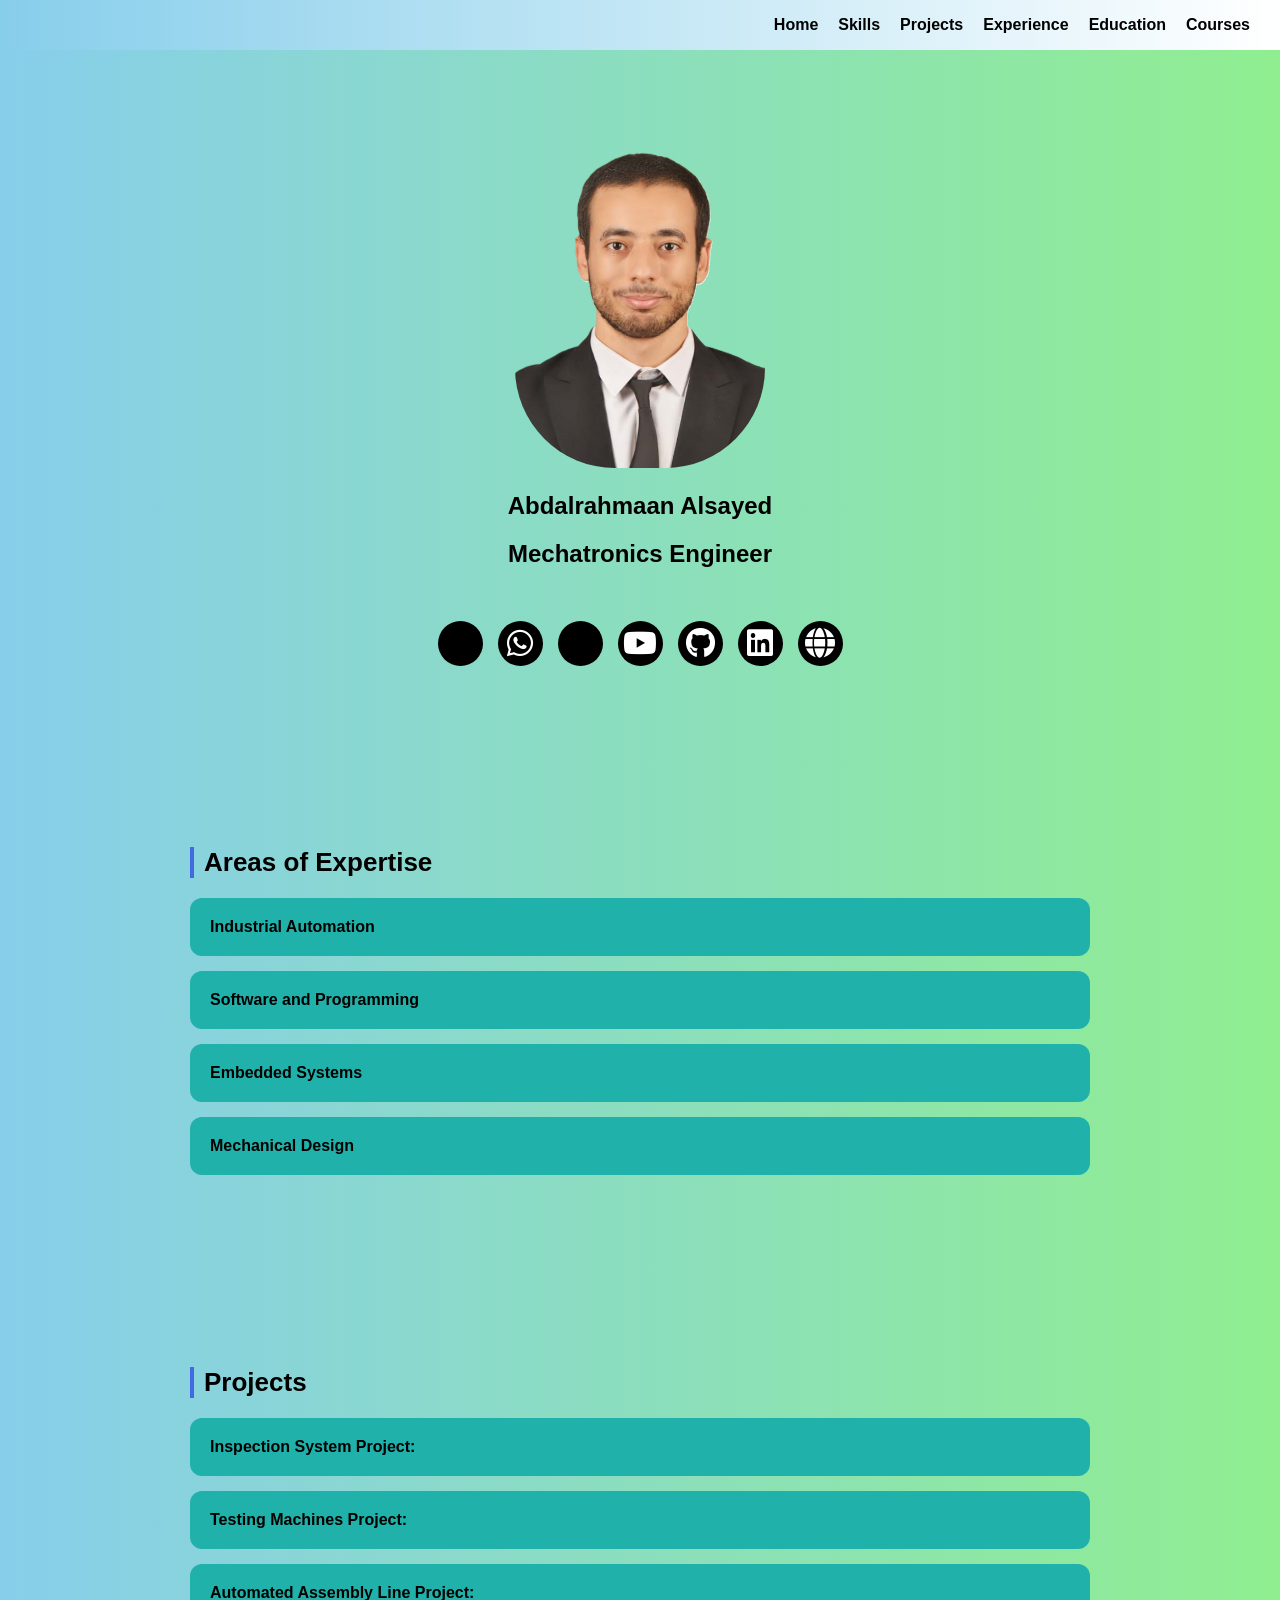
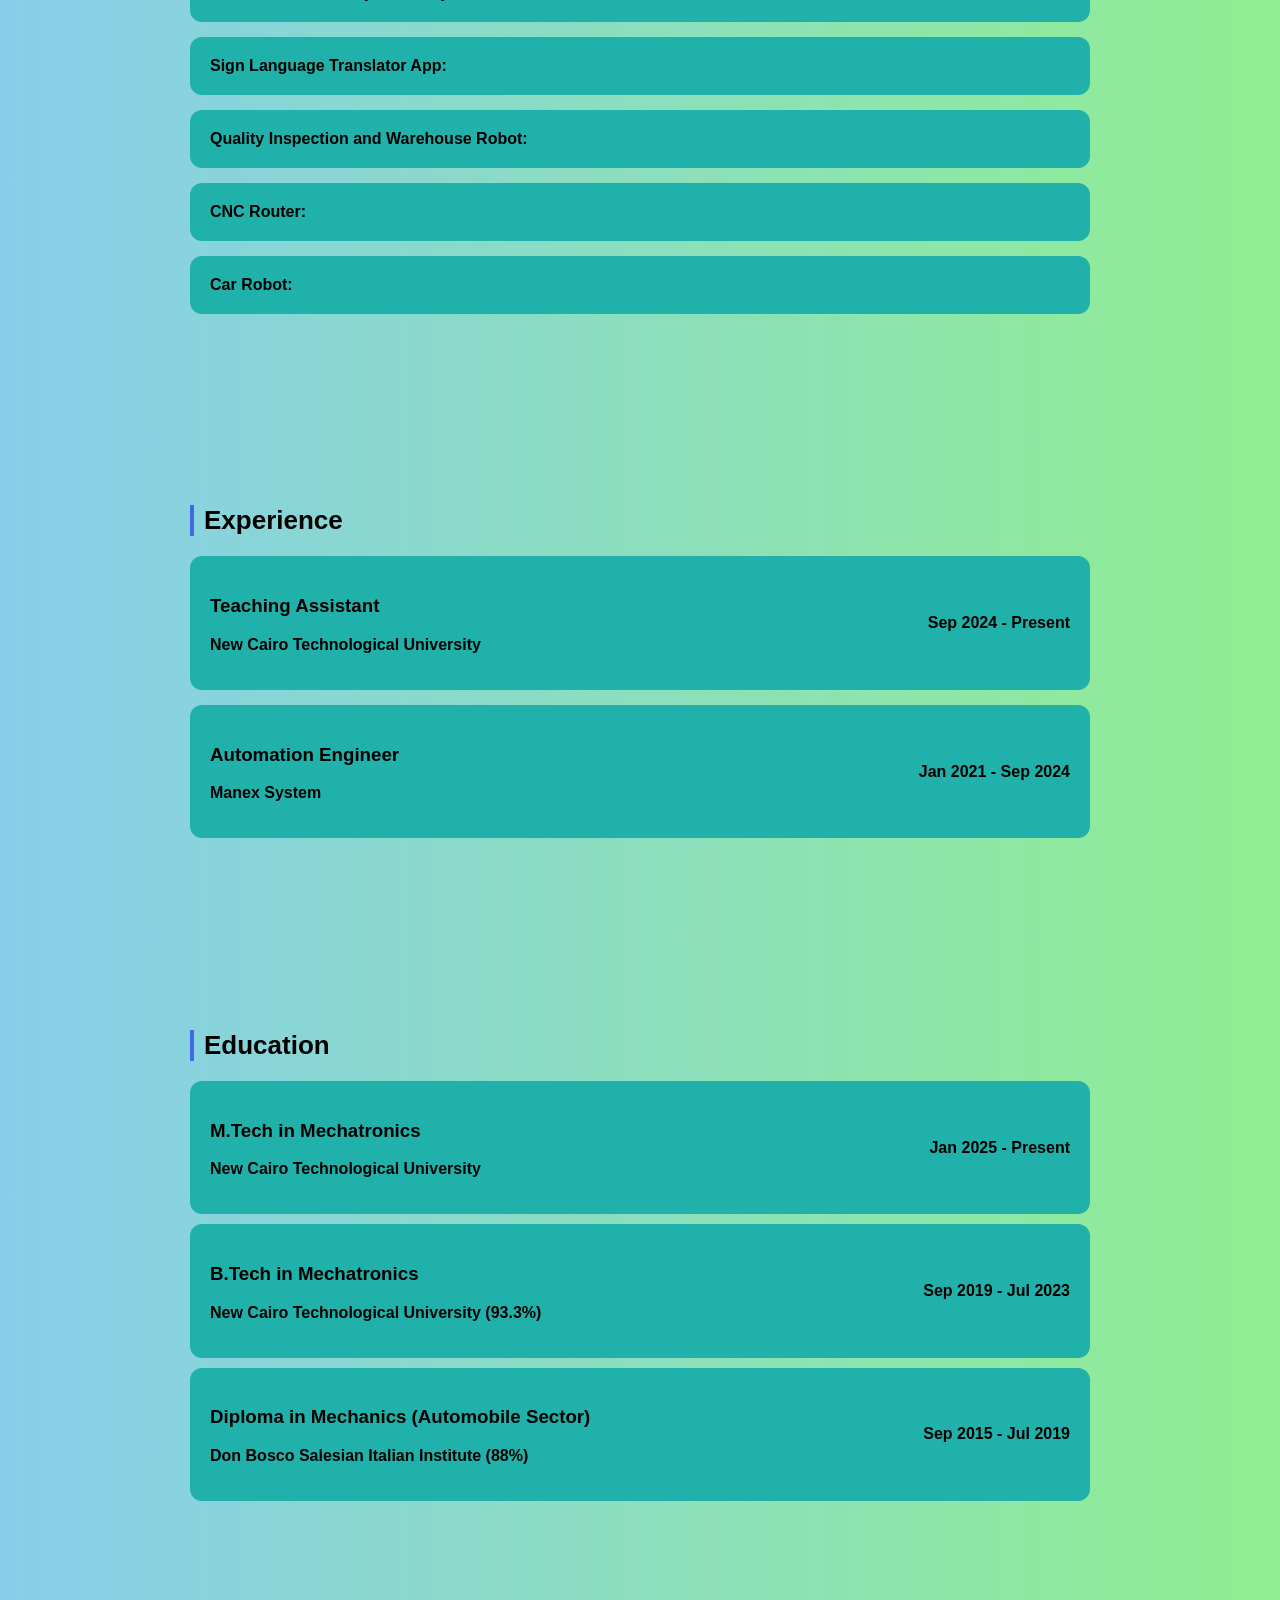
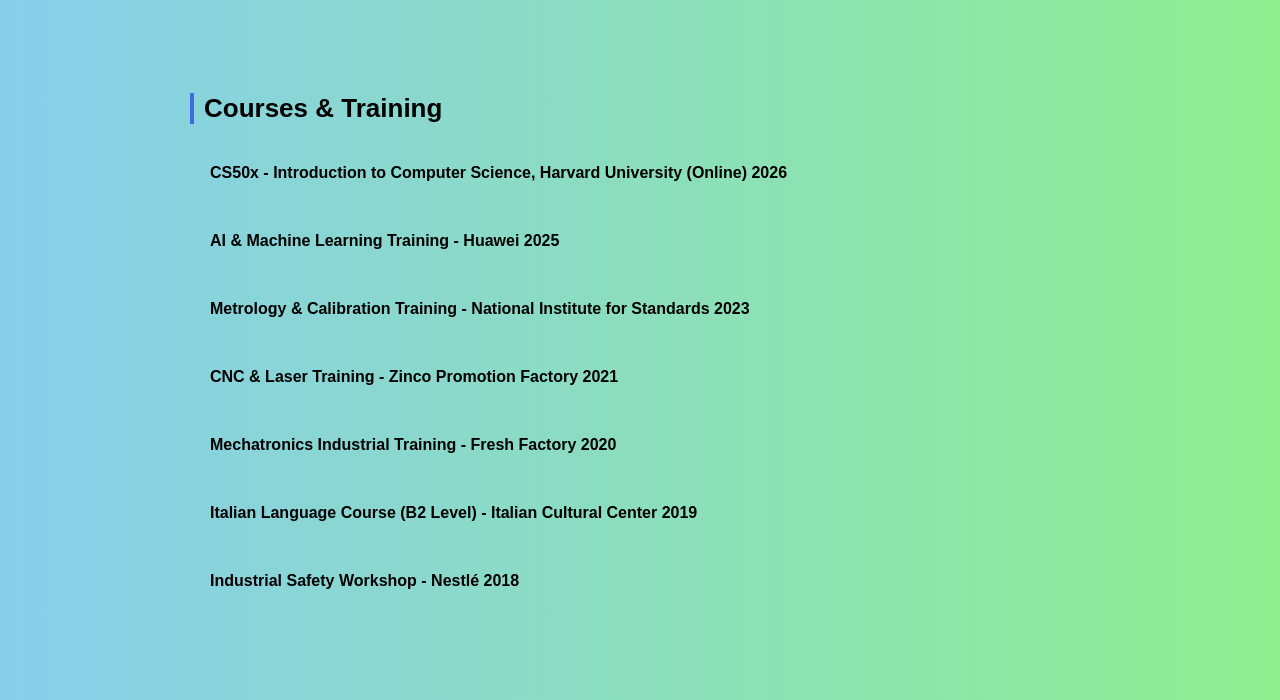
==== index.html @ 5d5a3902 "Update index.html" ====
<!DOCTYPE html>
<html lang="en">
<head>
<meta charset="UTF-8">
<meta name="viewport" content="width=device-width, initial-scale=1.0">
<title>Abdalrahmaan Alsayed</title>
<link rel="stylesheet" href="https://cdnjs.cloudflare.com/ajax/libs/font-awesome/6.5.0/css/all.min.css">
<link rel="stylesheet" href="style.css">

</head>
<body>

<!-- NAVBAR -->
<nav>
  <h2 class="logo"></h2>

  <div class="menu-toggle" onclick="toggleMenu()">☰</div>

  <ul id="menu">
    <li><a href="#home">Home</a></li>
    <li><a href="#skills">Skills</a></li>
    <li><a href="#projects">Projects</a></li>
    <li><a href="#experience">Experience</a></li>
    <li><a href="#education">Education</a></li>
    <li><a href="#Courses">Courses</a></li>
  </ul>
</nav>

<!-- HOME -->
<section id="home" class="sec hero">
  <img src="photo.png" width="100" class="front fade">
  <h1 class="fade">Abdalrahmaan Alsayed</h1>
  <h2 class="fade">Mechatronics Engineer</h2>
  <br>
  <div class="contact-icons fade">
    <a href="tel:+966509498442" target="_blank><i class="fa-solid fa-phone"></i></a>
    <a href="https://wa.me/966509498442" target="_blank"><i class="fa-brands fa-whatsapp"></i></a>
    <a href="mailto:abdo.zero.27@gmail.com" target="_blank><i class="fa-solid fa-envelope"></i></a>
    <a href="https://www.youtube.com/@abdoalsayed9960" target="_blank"><i class="fa-brands fa-youtube"></i></a>
    <a href="https://github.com/Abdo-404" target="_blank"><i class="fa-brands fa-github"></i></a>
    <a href="https://linkedin.com/in/abdalrahmaan-alsayed-92ab751b6" target="_blank"><i class="fa-brands fa-linkedin"></i></a>
    <a href="https://industrialservices0.wordpress.com/quality-inspection/" target="_blank"><i class="fa-solid fa-globe"></i></a>
  </div>
</section>

<!-- SKILLS -->
<section id="skills" class="section fade">
<h2 class="section-title">Areas of Expertise</h2>
<details>
<summary class="card header">Industrial Automation</summary>
  <img class="img" width="200" src="https://static.vecteezy.com/system/resources/previews/023/265/438/non_2x/electrical-panel-isolated-png.png">
    <div class="item">Electrical schematics, drafting, and design (SOLIDWORKS Electrical)</div>
    <div class="item">SCADA system, UI & App (LabVIEW)</div>
  <details>
    <summary class="card sub-header">PLC & HMI Programming</summary>
    <img class="img" width="200" src="https://assets.blog.siemens.com/uploads/2024/12/SIMATIC-S7-1200-G2-Station-DC-DC-DC-KG_original-1-1024x782.png">
    <div class="item">Siemens SIMATIC - TIA Portal</div>
    <div class="item">Siemens LOGO</div>
    <div class="item">CODESYS</div>
  </details>
</details>

<details>
<summary class="card header">Software and Programming</summary>
    <details>
        <summary class="card sub-header">Web development</summary>
        <img class="img" width="200" src="https://static.vecteezy.com/system/resources/thumbnails/019/153/003/small/3d-minimal-programming-icon-coding-screen-web-development-concept-laptop-with-a-coding-screen-and-a-coding-icon-3d-illustration-png.png">
        <div class="item">HTML</div>
        <div class="item">CSS</div>
        <div class="item">JavaScript</div>
        <div class="item">Flask</div>
        <div class="item">SQLite</div>
        <div class="item">Python</div>
    </details>

    <details>
        <summary class="card sub-header">Applications development</summary>
        <img class="img" width="200" src="https://cdn-icons-png.flaticon.com/512/2833/2833637.png">
        <div class="item">C</div>
        <div class="item">C++</div>
        <div class="item">Python</div>
        <div class="item">LabVIEW</div>
    </details>
    
    <details>
        <summary class="card sub-header">Machine Vision / Image Processing</summary>
        <img class="img" width="200" src="https://static.thenounproject.com/png/3383078-200.png">
        <div class="item">Object detection</div>
        <div class="item">Python</div>
        <div class="item">OpenCV</div>
        <div class="item">LabVIEW</div>
    </details>

    <details>
        <summary class="card sub-header">Machine Learning / Deep Learning</summary>
        <img class="img" width="200" src="https://png.pngtree.com/png-clipart/20250425/original/pngtree-ai-cloud-integration-with-microchip-technology-concept-png-image_20885697.png">
        <div class="item">Classification</div>
        <div class="item">Python</div>
        <div class="item">Scikit-Learn</div>
        <div class="item">TensorFlow</div>
    </details>

</details>

<details>
<summary class="card header">Embedded Systems</summary>
  <details>
    <summary class="card sub-header">Microcontrollers</summary>
    <img class="img" width="200" src="https://cdn-icons-png.flaticon.com/256/4350/4350670.png">
    <div class="item">AVR</div>
    <div class="item">ESP32</div>
    <div class="item">ATmega</div>
    <div class="item">Arduino</div>
    <div class="item">Embedded C</div>
    <div class="item">Microchip Studio</div>
    <div class="item">Communication Protocols (UART - SPI - I2C)</div>
    <div class="item">PCB Design (Proteus)</div>
  </details>

  <details>
    <summary class="card sub-header">IOT Systems</summary>
    <img class="img" width="200" src="https://thumbs.wbm.im/pw/small/0c4e33949915493fbf5987a9370aec39.png">
    <div class="item">Raspberry Pi</div>
    <div class="item">Firebase</div>
    <div class="item">Blynk</div>
    <div class="item">Remotexy</div>
    <div class="item">ThingSpeak</div>
    <div class="item">MIT App Inventor</div>
  </details>
</details>

<details>
<summary class="card header">Mechanical Design</summary>
    <img class="img" width="200" src="https://static.thenounproject.com/png/78245-200.png">
    <div class="item">SolidWorks</div>
    <div class="item">AutoCAD</div>
    <div class="item">ArtCAM</div>
    <div class="item">CAD CAM software</div>
    <div class="item">CNC Machines</div>
</details>

</section>

<!-- PROJECTS -->
<section id="projects" class="section fade">
<h2 class="section-title">Projects</h2>

<details>
<summary class="card header">Inspection System Project:</summary>
    <div class="item">Used LabVIEW for Image Processing and Machine Vision</div>
    <div class="item">Implemented text, barcode, and QR code recognition</div>
    <div class="item">Detected product defects such as cracks, scratches, and particles</div>
    <div class="item">Designed a rejection mechanism controlled by a PLC</div>
    <div class="item">Utilized an industrial PC to visualize and run the process</div>
    <div class="card sub-header"><a href="#experience">Done at Manex</a></div>
</details>

<details>
    <summary class="card header">Testing Machines Project:</summary>
    <div class="item">Developed custom machines to test products for high voltage, leakage, functionality, and durability using PLC</div>
    <div class="item">Implemented HMI systems to monitor tests and display failure results</div>
    <div class="item">Integrated necessary safety sensors to ensure safe operation</div>
    <div class="card sub-header"><a href="#experience">Done at Manex</a></div>
</details>

<details>
    <summary class="card header">Automated Assembly Line Project:</summary>
    <div class="item">Designed an assembly line with conveyor belts and a custom machine to perform specific processes</div>
    <div class="item">Developed a SCADA system to monitor and track the performance of each operation</div>
    <div class="card sub-header"><a href="#experience">Done at Manex</a></div>
</details>

<details>
    <summary class="card header">Sign Language Translator App:</summary>
    <div class="item">Developed an application to help deaf individuals communicate effectively</div>
    <div class="item">Trained an AI model to achieve high recognition accuracy</div>
    <div class="item">Implemented real-time video processing to display translations for non-sign language users</div>
    <div class="card sub-header"><a href="#experience">Done at NCTU</a></div>
</details>

<details>
    <summary class="card header">Quality Inspection and Warehouse Robot:</summary>
    <div class="item">Improved product quality in industrial processes through automation</div>
    <div class="item">Developed a fully automated inspection system integrated with a Warehouse Robot</div>
    <div class="item">Utilized Machine Vision tools in LabVIEW for defect detection and analysis</div>
    <div class="item">Developed a mobile application (APK) using MIT App Inventor to control the system</div>
    <div class="item">Integrated a cloud-based Database using Firebase for real-time data sharing</div>
    <div class="card sub-header"><a href="#experience">Done at NCTU</a></div>
</details>

<details>
    <summary class="card header">CNC Router:</summary>
    <div class="item">Designed a mechanical system using sliders and lead screws driven by stepper motors</div>
    <div class="item">Implemented a controller and stepper motor drivers to control motion</div>
    <div class="item">Utilized CAD/CAM software to design parts and generate G-code for machining</div>
    <div class="card sub-header"><a href="#experience">Done at NCTU</a></div>
</details>

<details>
    <summary class="card header">Car Robot:</summary>
    <div class="item">Developed a robotic vehicle using Arduino as the main controller and DC motors with gearboxes</div>
    <div class="item">Integrated ultrasonic and IR sensors for obstacle detection and collision avoidance</div>
    <div class="item">Built a mobile application to control the robot over the internet, enabling IoT functionality</div>
    <div class="card sub-header"><a href="#education">Done at Don Bosco</a></div>
</details>
</section>

<!-- EXPERIENCE -->
<section id="experience" class="section fade">
  <h2 class="section-title">Experience</h2>

  <details>
    <summary>
      <div class="card header">
        <div>
          <h3>Teaching Assistant</h3>
          <p>New Cairo Technological University</p>
        </div>
        <span>Sep 2024 - Present</span>
      </div>
    </summary>

    <div class="item">Teaching and guiding the college students</div>
    <details>
      <summary class="card sub-header">Preparing and instructing the courses for various levels</summary>
      <div class="item">Advanced PLC Programming, HMI, and SCADA System (TIA Portal / LabView) </div>
      <div class="item">Arduino, Microcontrollers, Embedded systems, AVR, and Communication Protocols </div>
      <div class="item">Programming C / C++ / Python / .net (Visual Basic / Microchip Studio) </div>
      <div class="item">Controllers, sensors, actuators, user interface, classic controls, and machines </div>
      <div class="item">CAD Design and CNC (SolidWorks) </div>
    </details>
    <details>
      <summary class="card sub-header">Leading and supervising project teams</summary>
      <div class="item">Quality Inspection using AI </div>
      <div class="item">Cart Robot </div>
      <div class="item">CNC Router</div>
    </details>
    <div class="card sub-header"><a href="https://nctu.edu.eg/">University Website</a></div>
  </details>

  <details>
    <summary>
      <div class="card header">
        <div>
          <h3>Automation Engineer</h3>
          <p>Manex System</p>
        </div>
        <span>Jan 2021 - Sep 2024</span>
      </div>
    </summary>

    <div class="item">Designed and programmed electrical control panels for industrial machines and production lines</div>
    <div class="item">Developed PLC, HMI, and SCADA systems for automation and inspection</div>
    <div class="item">Built industrial user interfaces for machine monitoring</div>
    <div class="item">Integrated Machine Vision systems with PLCs for defect detection</div>
    <details>
      <summary class="card sub-header">Key Industrial Projects</summary>
      <div class="item">Product Testing Machines: Automated testing systems with real-time dashboards</div>
      <div class="item">Automated Assembly Lines with SCADA performance tracking</div>
      <div class="item">Machine Vision Inspection (OCR, barcode, defect detection)</div>
    </details>
    <div class="card sub-header"><a href="https://manex.systems/">Company Website</a></div>
  </details>

</section>

<!-- EDUCATION -->
<section id="education" class="section fade">
  <h2 class="section-title">Education</h2>

  <div class="card header">
    <div>
        <h3>M.Tech in Mechatronics</h3>
        <p>New Cairo Technological University</p>
    </div>
    <span>Jan 2025 - Present</span>
  </div>
  
  <div class="card header">
    <div>
        <h3>B.Tech in Mechatronics</h3>
        <p>New Cairo Technological University (93.3%)</p>
    </div>
    <span>Sep 2019 - Jul 2023</span>
  </div>
  
  <div class="card header">
    <div>
        <h3>Diploma in Mechanics (Automobile Sector)</h3>
        <p>Don Bosco Salesian Italian Institute (88%)</p>
    </div>
    <span>Sep 2015 - Jul 2019</span>
  </div>
</section>

<section id="Courses" class="section fade">
<h2 class="section-title">Courses & Training</h2>
  <div class="item">CS50x - Introduction to Computer Science, Harvard University (Online) 2026</div>
  <div class="item">AI & Machine Learning Training - Huawei 2025</div>
  <div class="item">Metrology & Calibration Training - National Institute for Standards 2023</div>
  <div class="item">CNC & Laser Training - Zinco Promotion Factory 2021</div>
  <div class="item">Mechatronics Industrial Training - Fresh Factory 2020</div>
  <div class="item">Italian Language Course (B2 Level) - Italian Cultural Center 2019</div>
  <div class="item">Industrial Safety Workshop - Nestlé 2018</div>
</section>


<script src="script.js"></script>
</body>
</html>
---- style.css ----
body {
  margin:0;
  font-family:sans-serif;
  background:linear-gradient(to right, skyblue, lightgreen);
  color:black;
  scroll-behavior:smooth;
  font-weight: bold;
}

/* NAV */
nav {
  position:sticky;
  top:0;
  display:flex;
  justify-content:space-between;
  padding:0px 30px;
  background: linear-gradient(to right, skyblue, white);;
  z-index:1000;
  align-items:center;
}

nav ul {
  display:flex;
  gap:20px;
  list-style:none;
}
nav a:hover {
    color: blue;
}

a {
  color: black;
  text-decoration:none;
}

.front{
  width: 90%;
  max-width: 250px;
  border-radius: 100px;
  margin: 0 auto;
}

/* MOBILE */
.menu-toggle {
  display:none;
  cursor:pointer;
}

@media(max-width:768px){
  nav ul {
    display: none;
    flex-direction: column;
    position: absolute;
    top: 25px;
    right: 0;
    left: 0;
    background: linear-gradient(to right, skyblue, white);
    padding: 10px;
    text-align: center;    
  }
  nav ul.show {
    display:flex;
  }
  .menu-toggle {
    display:block;
  }
  .img {
    width: 150px;
  }
}

/* SECTIONS */
.sec {
  padding:80px 40px;
  text-align:center;
}

.item {
  padding:20px;
  border-radius:12px;
  transition:.3s;
  margin-bottom: 10px;
}

.card {
  padding:20px;
  border-radius:12px;
  transition:.3s;
  margin-bottom: 10px;
}

.card:hover {
  transform: translateY(-3px);
}

/* Section */
.section {
  padding: 80px 20px;
  max-width: 900px;
  margin: auto;
}

.section-title {
  font-size: 26px;
  margin-bottom: 20px;
  border-left: 4px solid RoyalBlue;
  padding-left: 10px;
}

/* Header card */
.header {
  display: flex;
  justify-content: space-between;
  align-items: center;
  background-color: lightseagreen;
}

/* Nested section */
.sub-header {
  cursor: pointer;
  border-left: 4px solid RoyalBlue;
}

/* Small animation */
details[open] > summary .header{
  border-left: 3px solid blueviolet;
  padding-left: 10px;
}

/* ANIMATION */
.fade {
  opacity:0;
  transform:translateY(30px);
  transition:1s;
}

.show {
  opacity:1;
  transform:translateY(0);
}

summary {
  list-style: none;
  cursor: pointer;
  margin: 5px 0;
}

.img {
  margin: 10px;
  float: right;
  border-radius:12px;
}

.contact-icons {
  margin-top: 15px;
  display: flex;
  justify-content: center;
  gap: 15px;
}

.contact-icons a {
  color: white;
  font-size: 30px;
  width: 45px;
  height: 45px;
  display: flex;
  align-items: center;
  justify-content: center;
  background: black;
  border-radius: 50%;
  transition: 0.3s;
}

.contact-icons a:hover {
  background: Navy;
  transform: translateY(-3px);
}
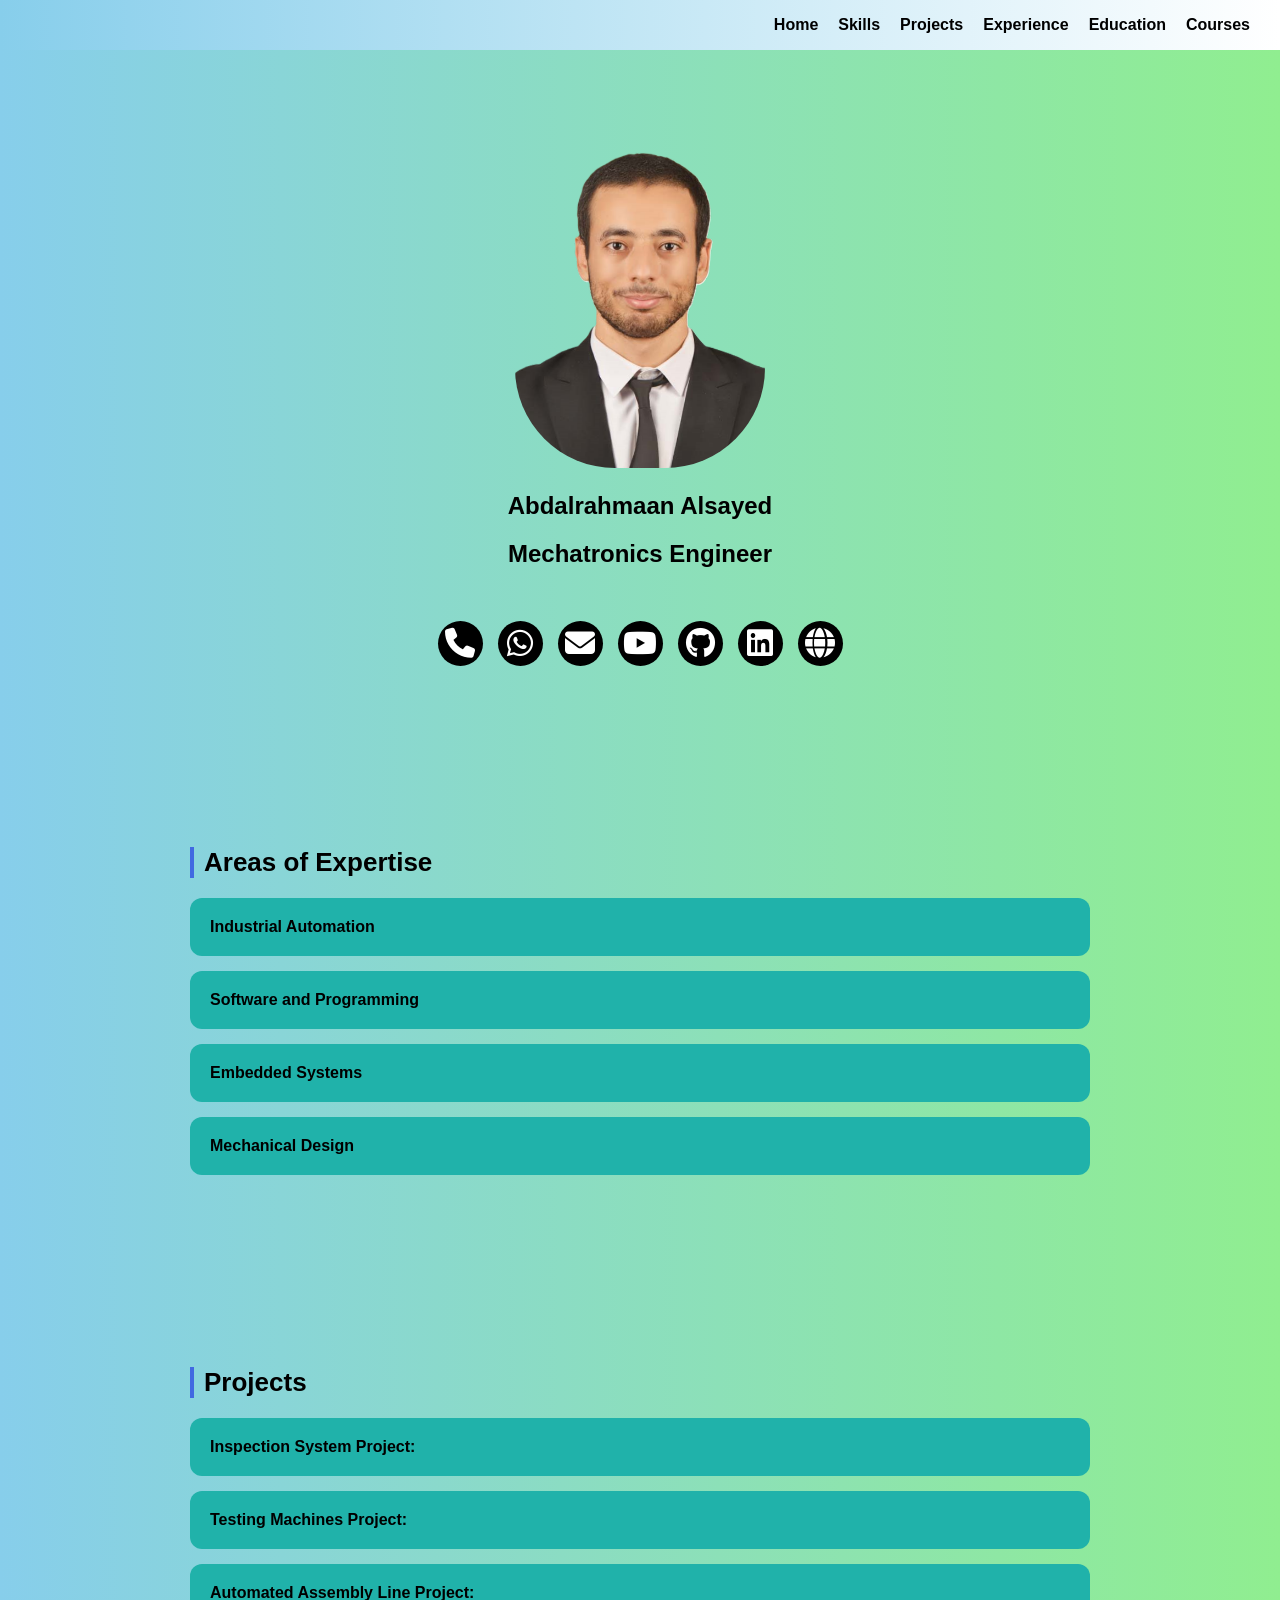
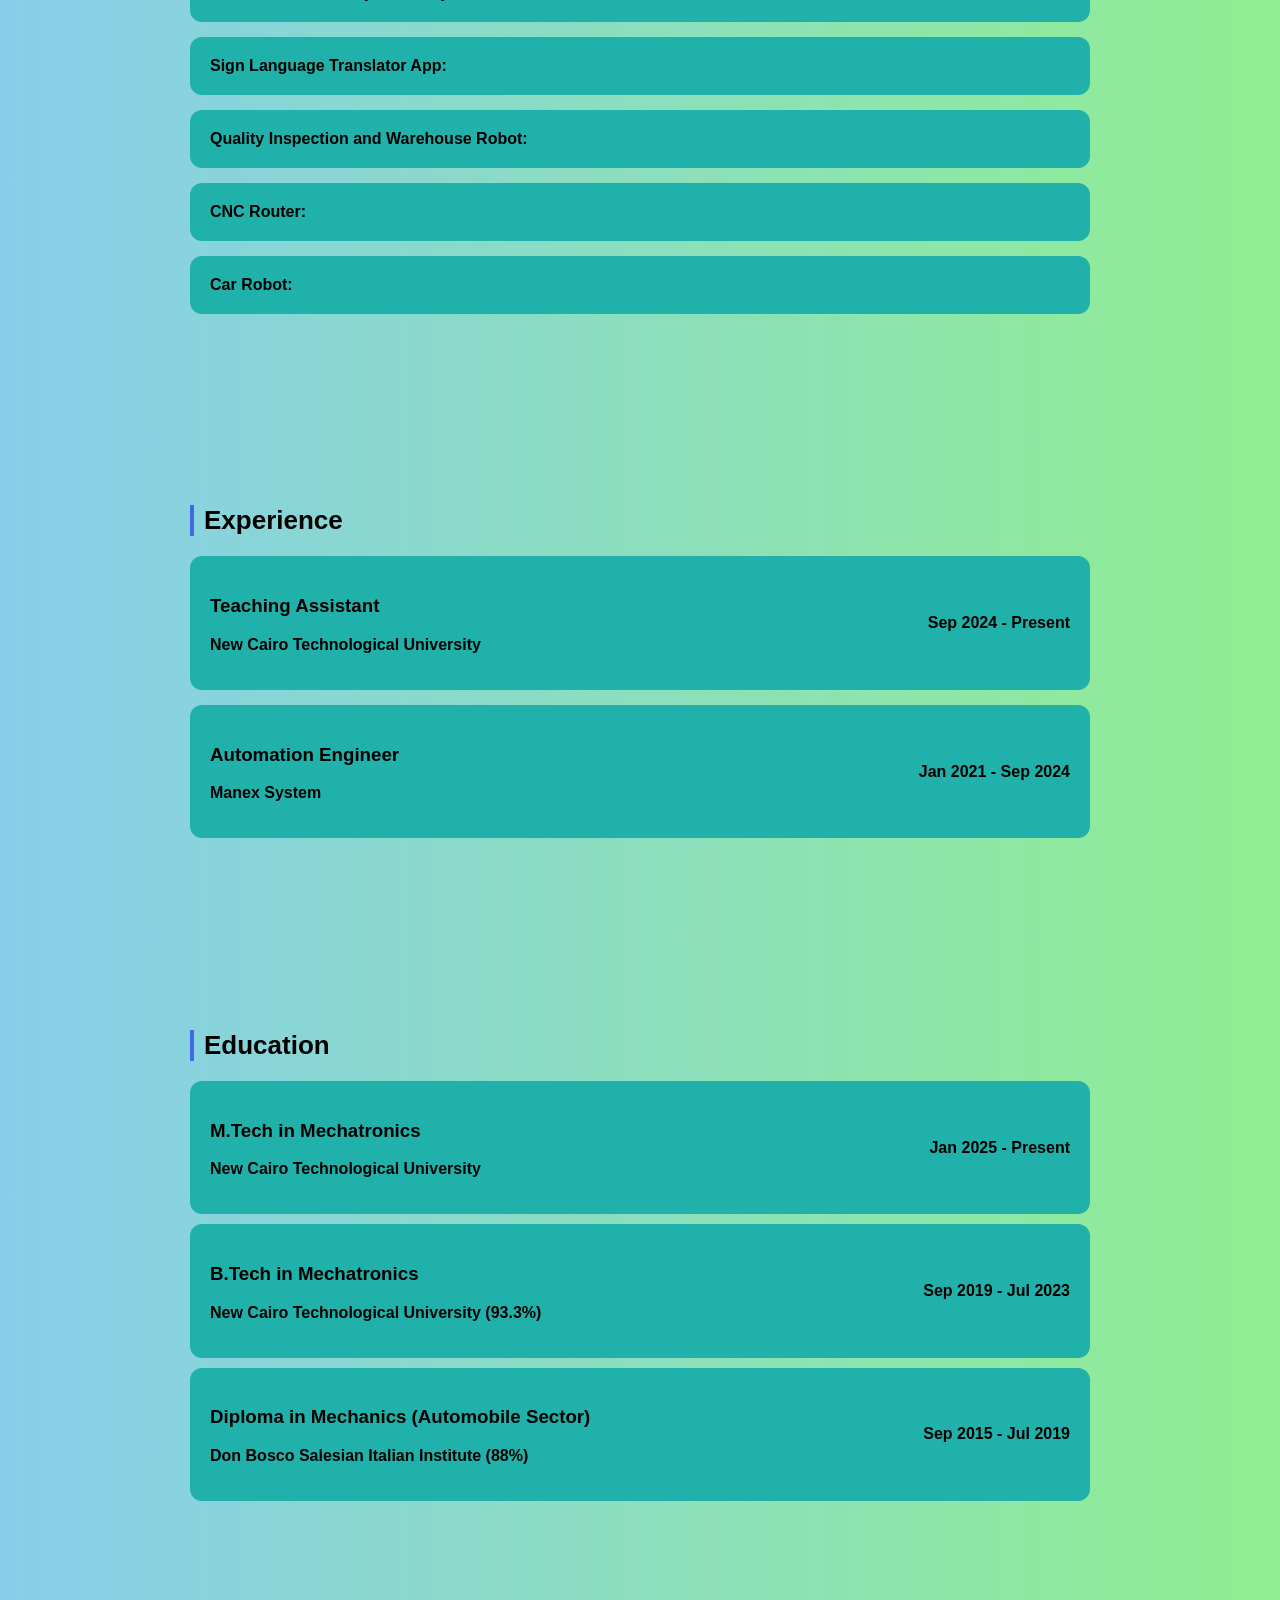
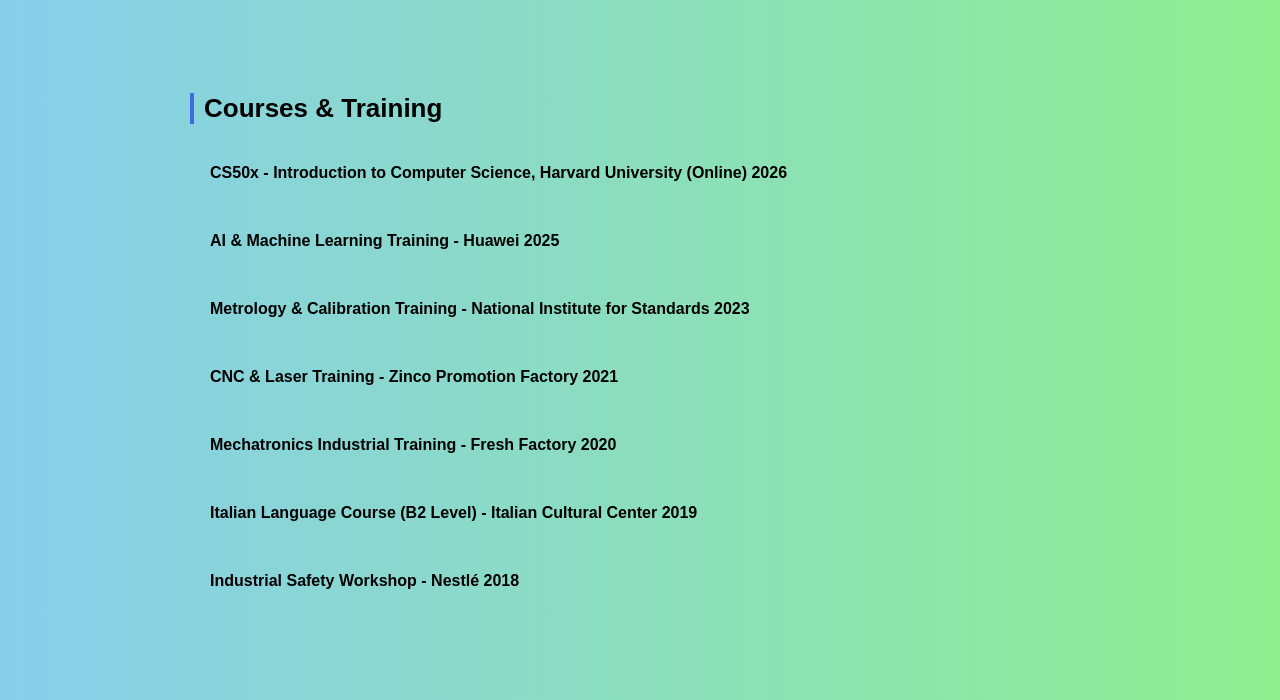
==== commit 45907c55: "Update index.html" ====
--- a/index.html
+++ b/index.html
@@ -33,9 +33,9 @@
   <h2 class="fade">Mechatronics Engineer</h2>
   <br>
   <div class="contact-icons fade">
-    <a href="tel:+966509498442" target="_blank><i class="fa-solid fa-phone"></i></a>
+    <a href="tel:+966509498442" target="_blank"><i class="fa-solid fa-phone"></i></a>
     <a href="https://wa.me/966509498442" target="_blank"><i class="fa-brands fa-whatsapp"></i></a>
-    <a href="mailto:abdo.zero.27@gmail.com" target="_blank><i class="fa-solid fa-envelope"></i></a>
+    <a href="mailto:abdo.zero.27@gmail.com" target="_blank"><i class="fa-solid fa-envelope"></i></a>
     <a href="https://www.youtube.com/@abdoalsayed9960" target="_blank"><i class="fa-brands fa-youtube"></i></a>
     <a href="https://github.com/Abdo-404" target="_blank"><i class="fa-brands fa-github"></i></a>
     <a href="https://linkedin.com/in/abdalrahmaan-alsayed-92ab751b6" target="_blank"><i class="fa-brands fa-linkedin"></i></a>
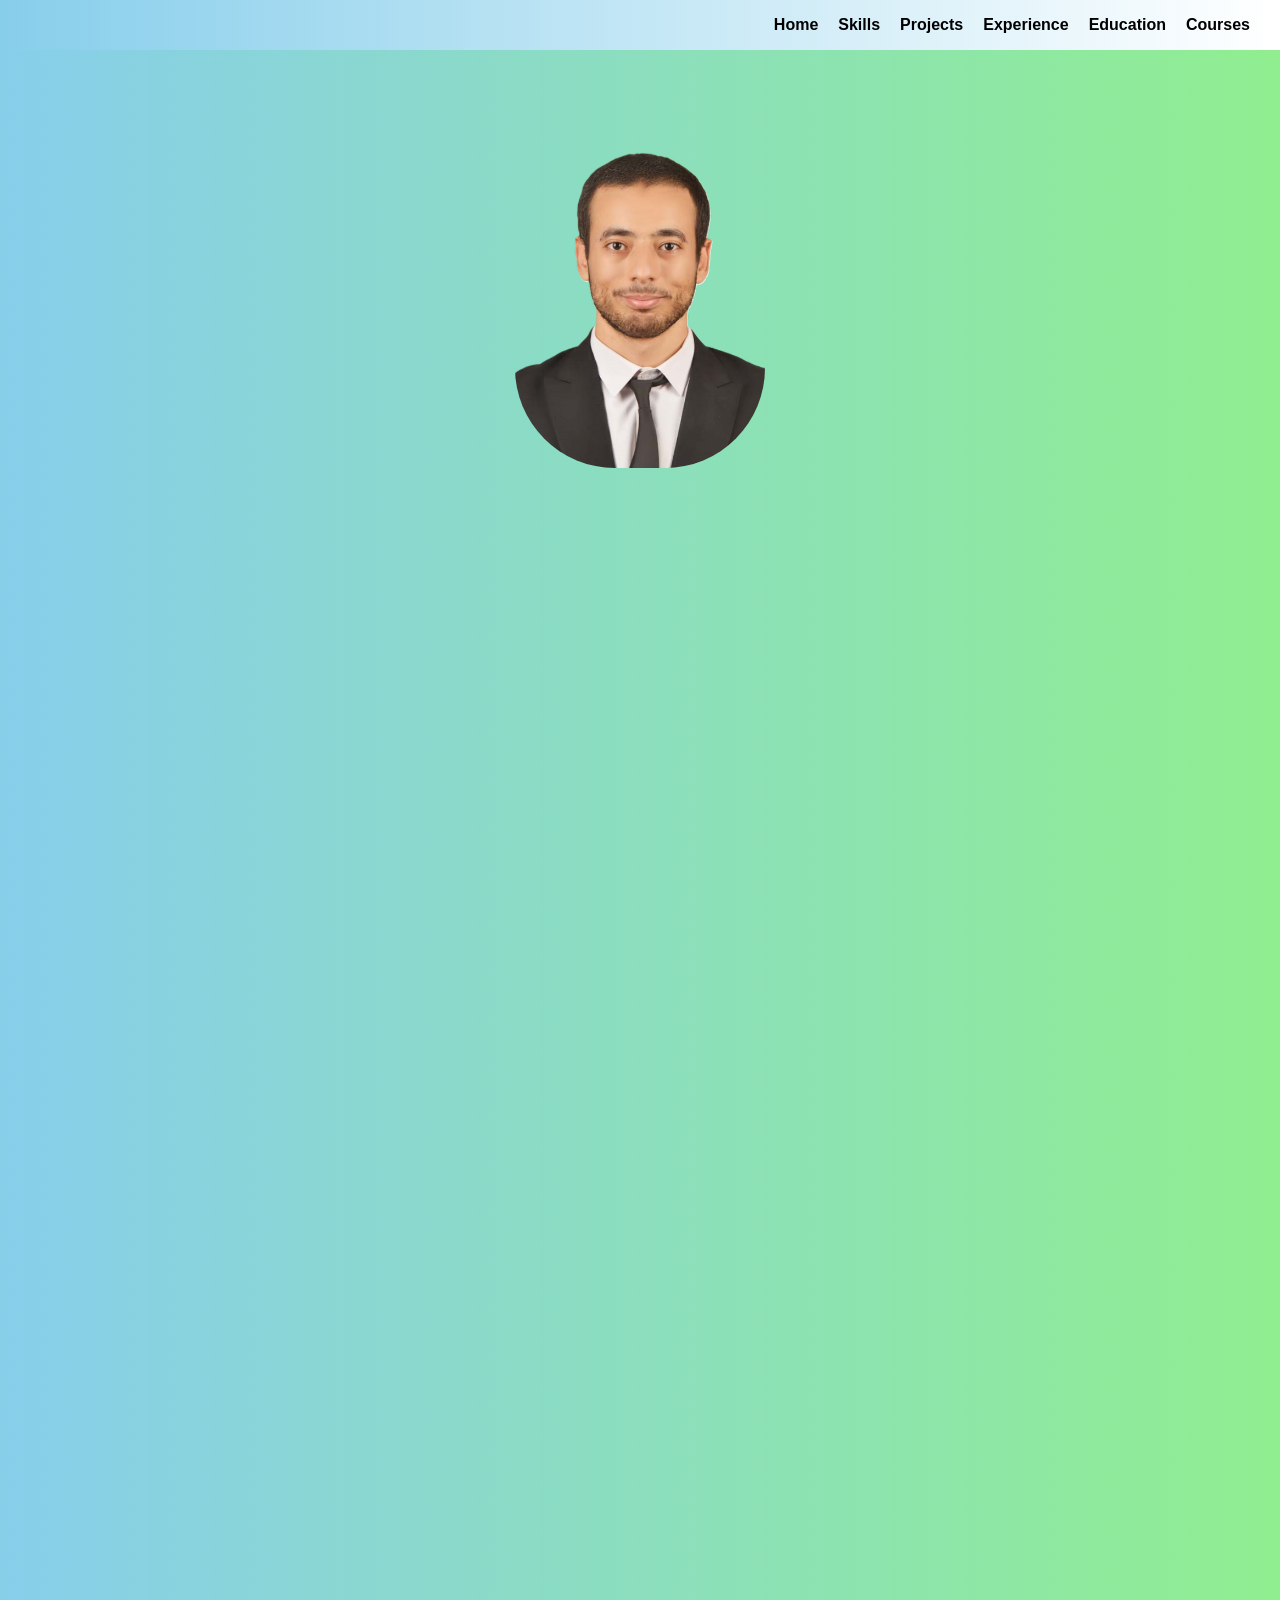
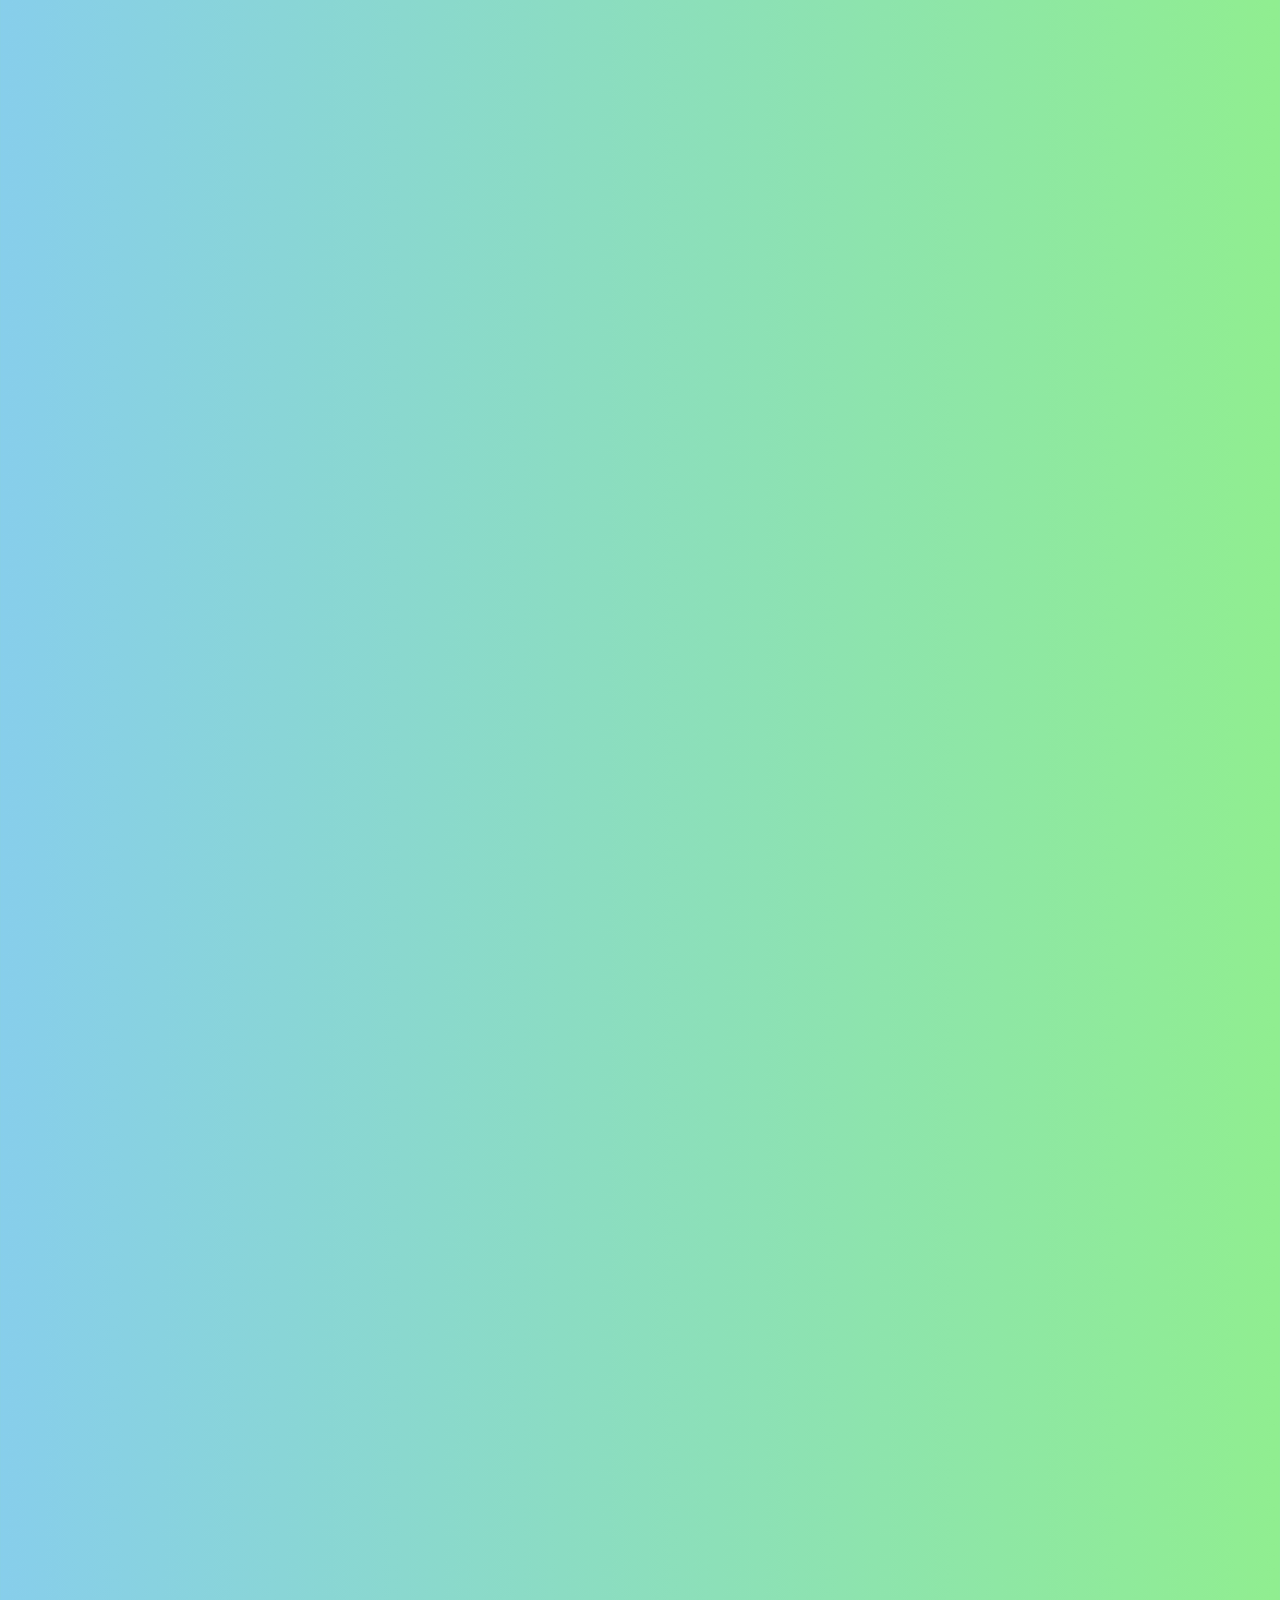
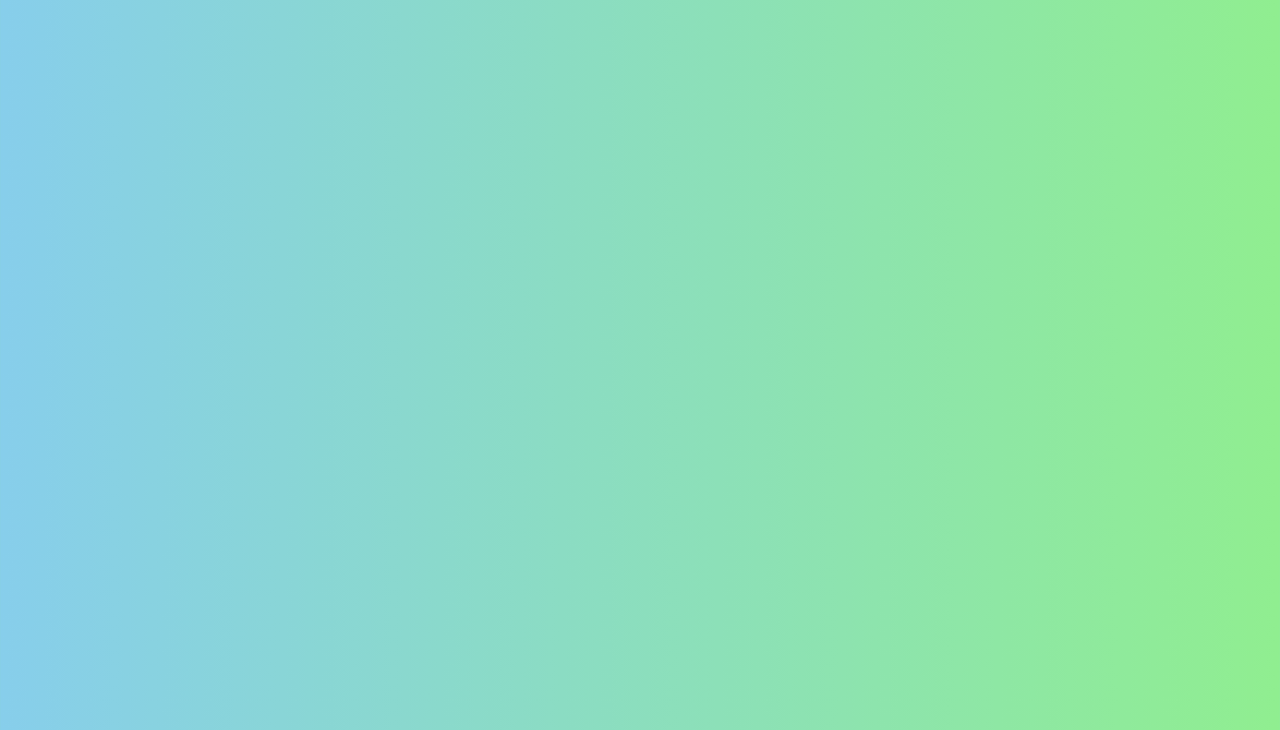
==== commit 0df7ddea: "Update index.html" ====
--- a/index.html
+++ b/index.html
@@ -28,7 +28,7 @@
 
 <!-- HOME -->
 <section id="home" class="sec hero">
-  <img src="photo.png" width="100" class="front fade">
+  <img src="photo.png" width="100" class="front">
   <h1 class="fade">Abdalrahmaan Alsayed</h1>
   <h2 class="fade">Mechatronics Engineer</h2>
   <br>
@@ -304,7 +304,5 @@
   <div class="item">Industrial Safety Workshop - Nestlé 2018</div>
 </section>
 
-
-<script src="script.js"></script>
 </body>
 </html>
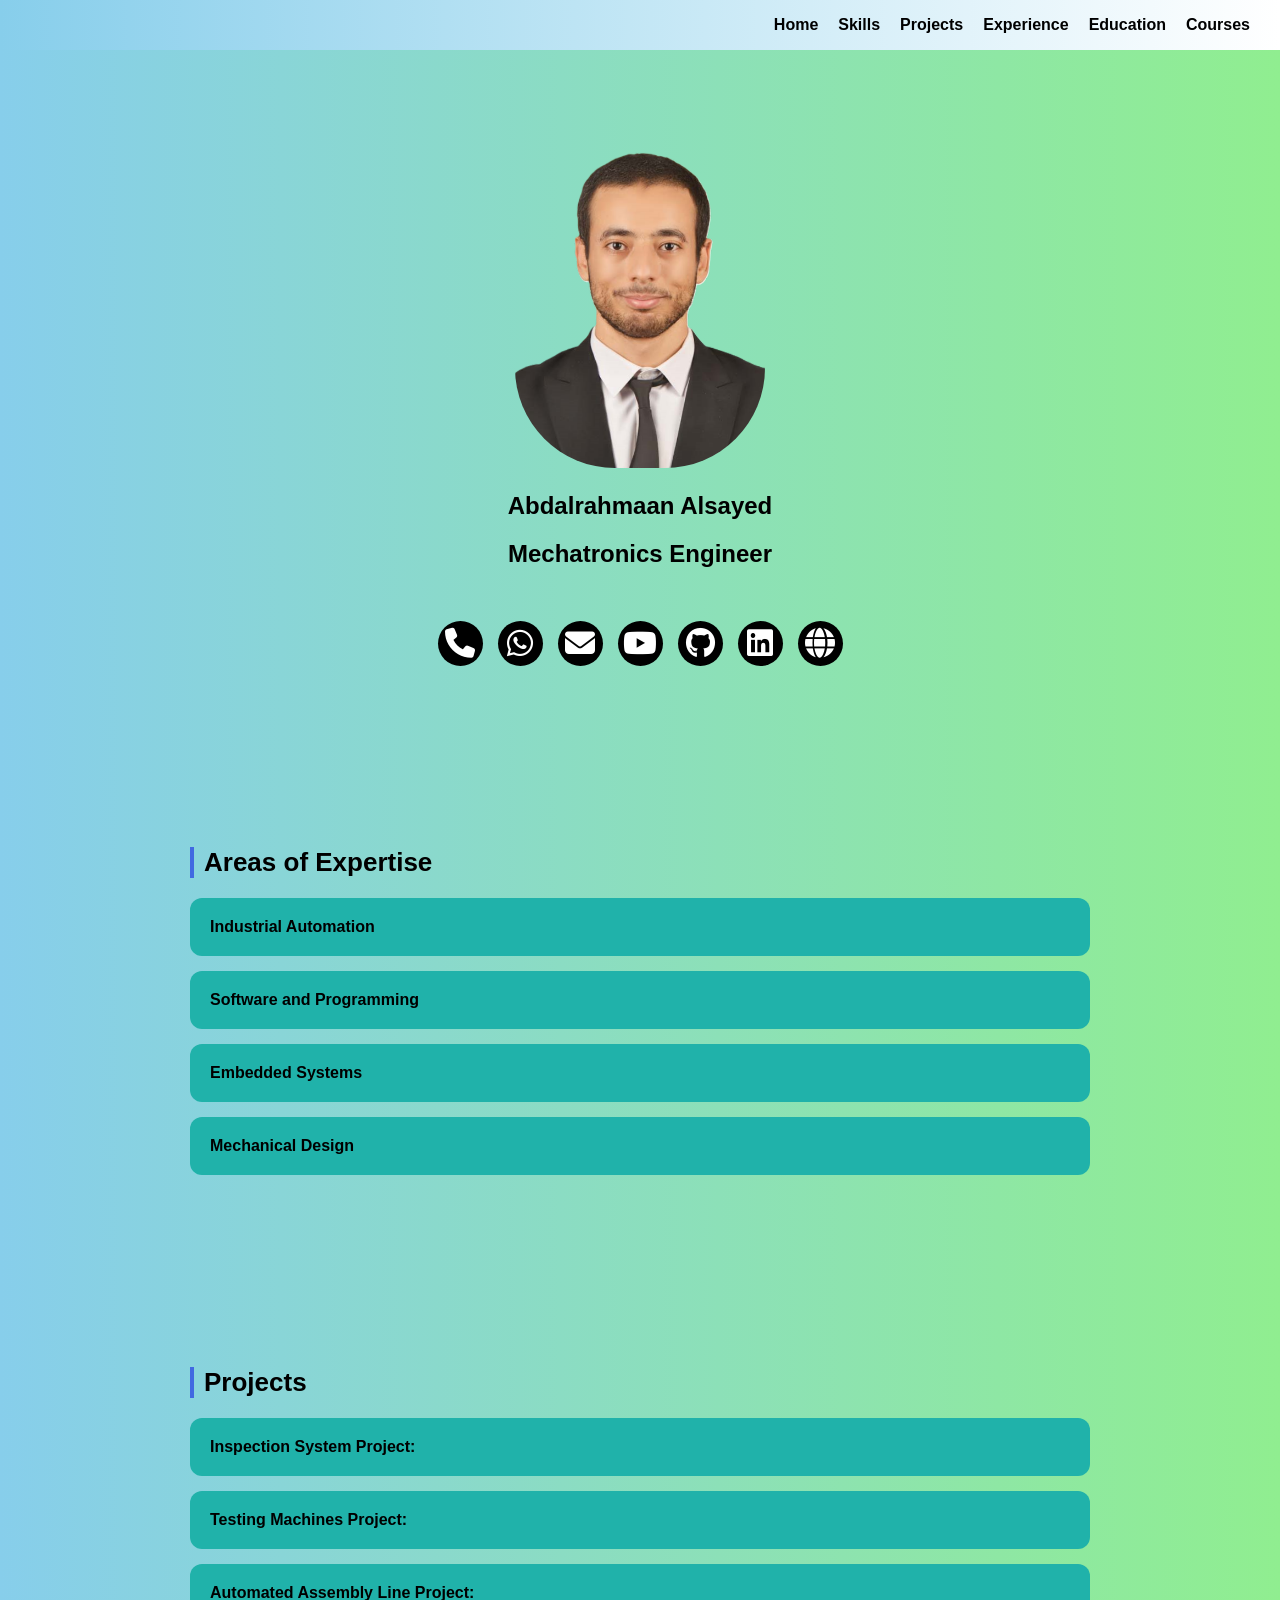
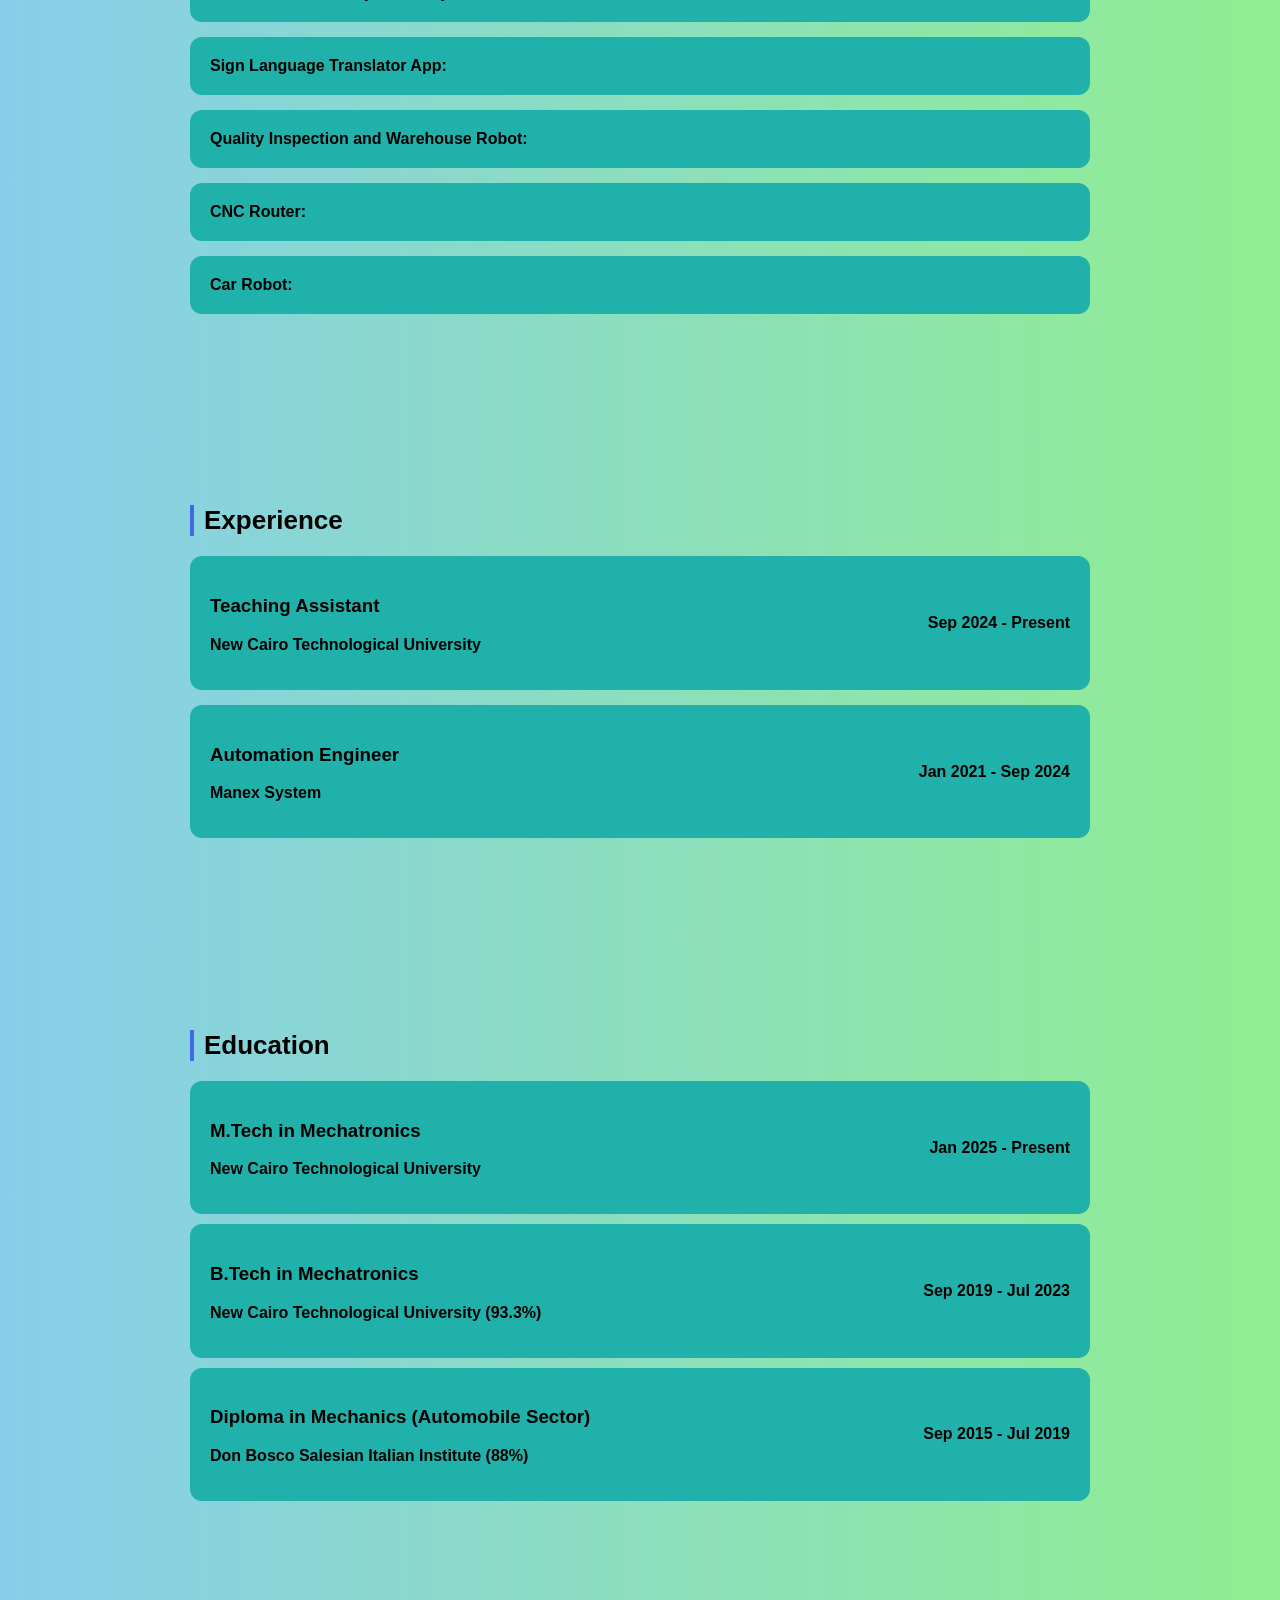
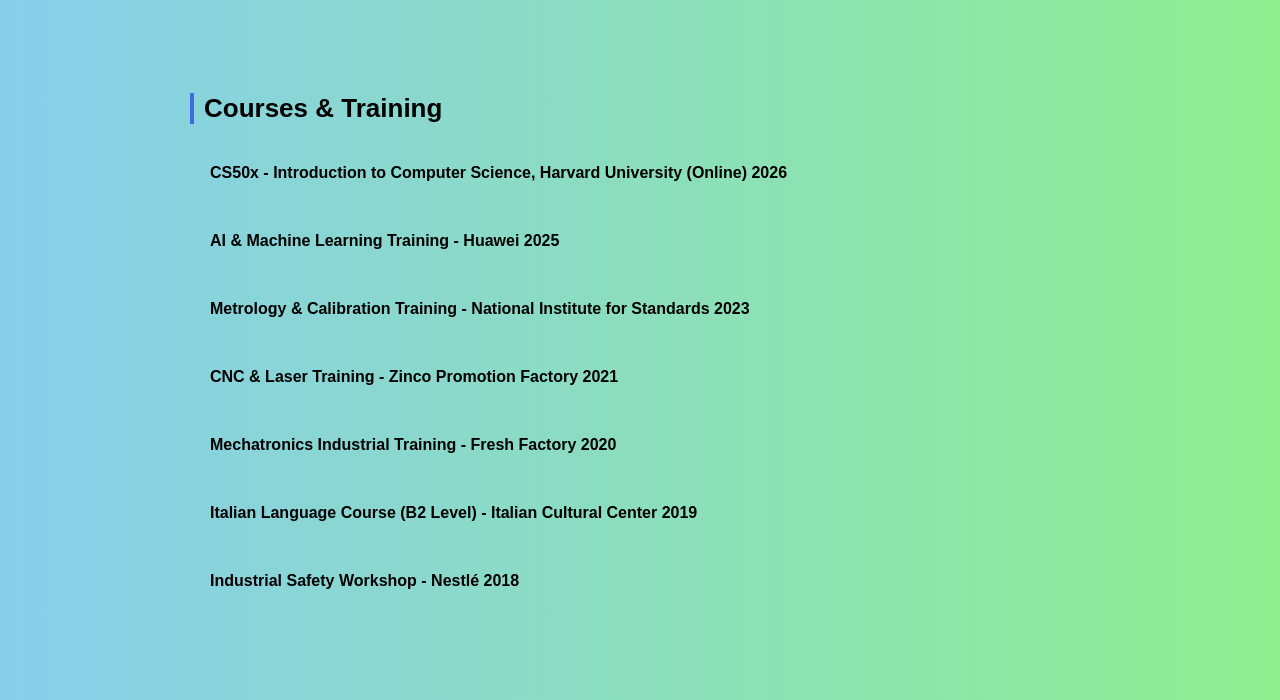
==== commit 6995f81f: "Update index.html" ====
--- a/index.html
+++ b/index.html
@@ -303,6 +303,6 @@
   <div class="item">Italian Language Course (B2 Level) - Italian Cultural Center 2019</div>
   <div class="item">Industrial Safety Workshop - Nestlé 2018</div>
 </section>
-
+<script src="script.js"></script>
 </body>
 </html>
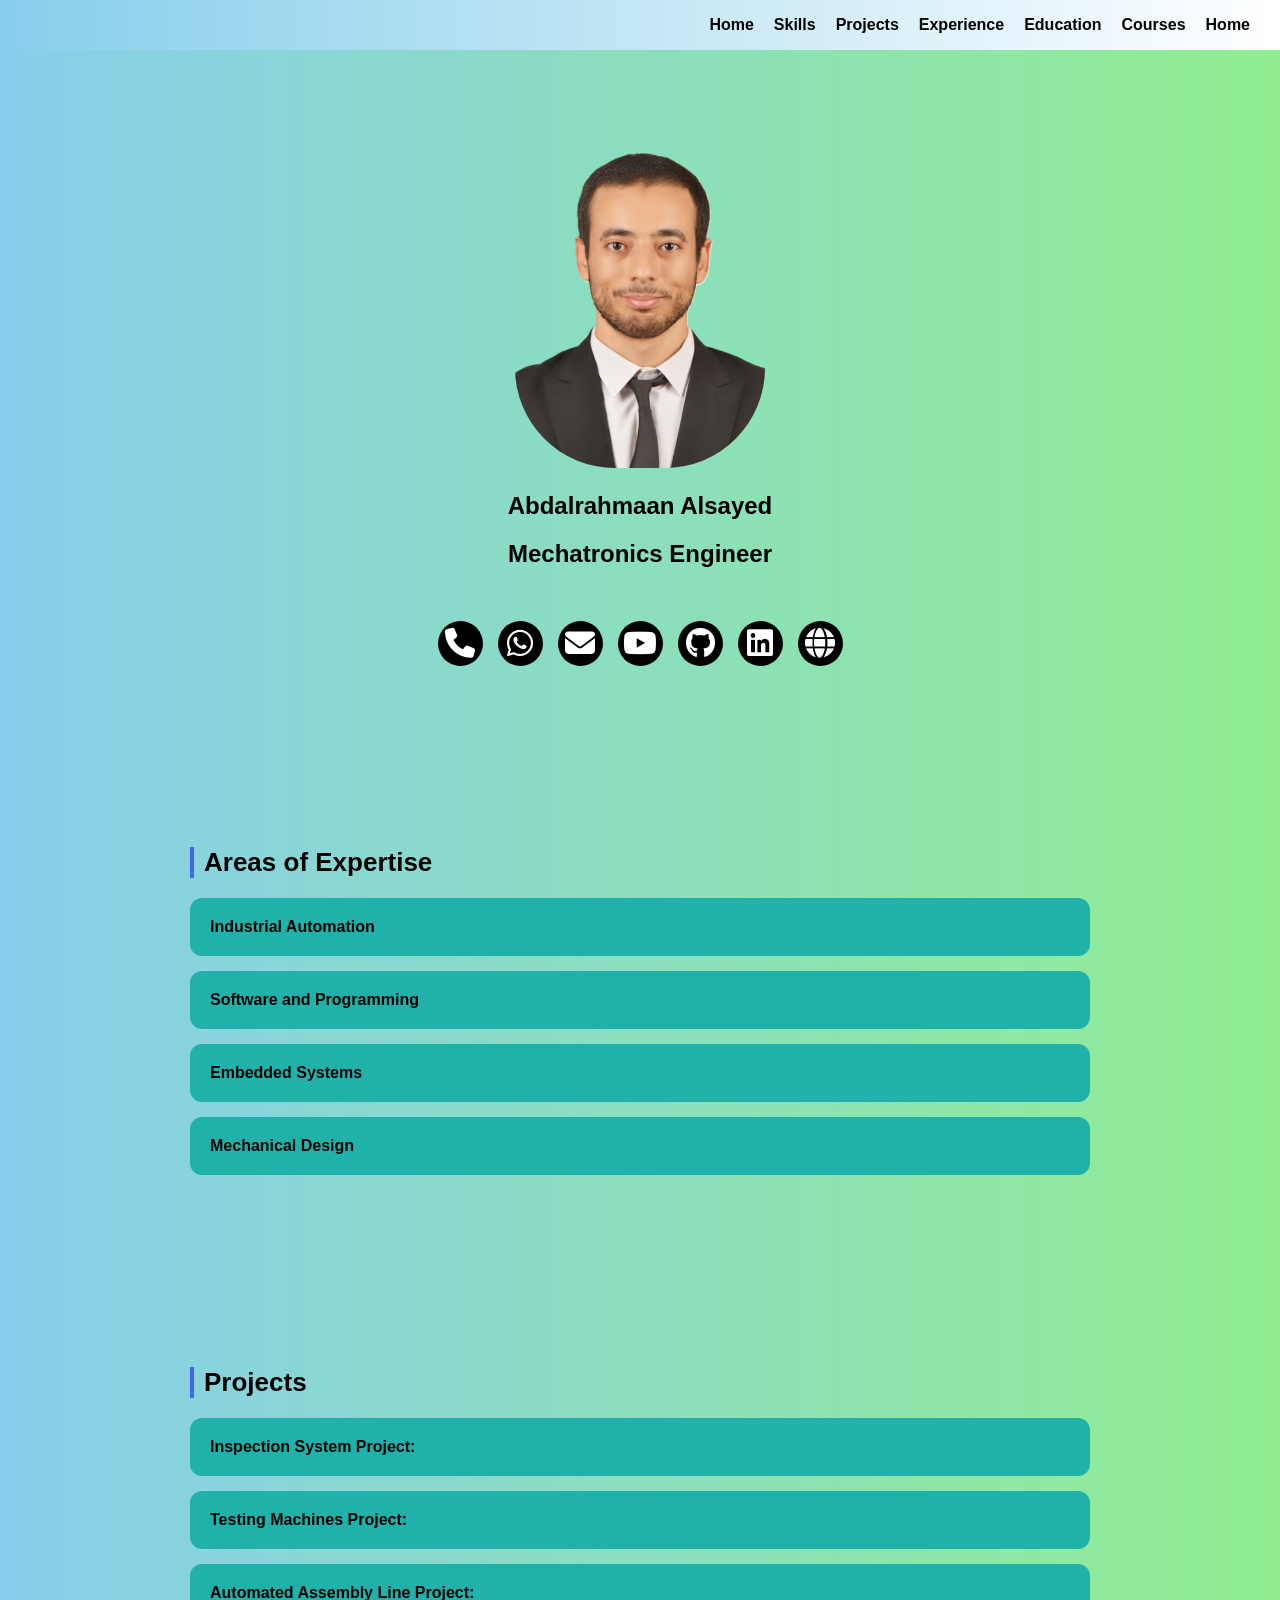
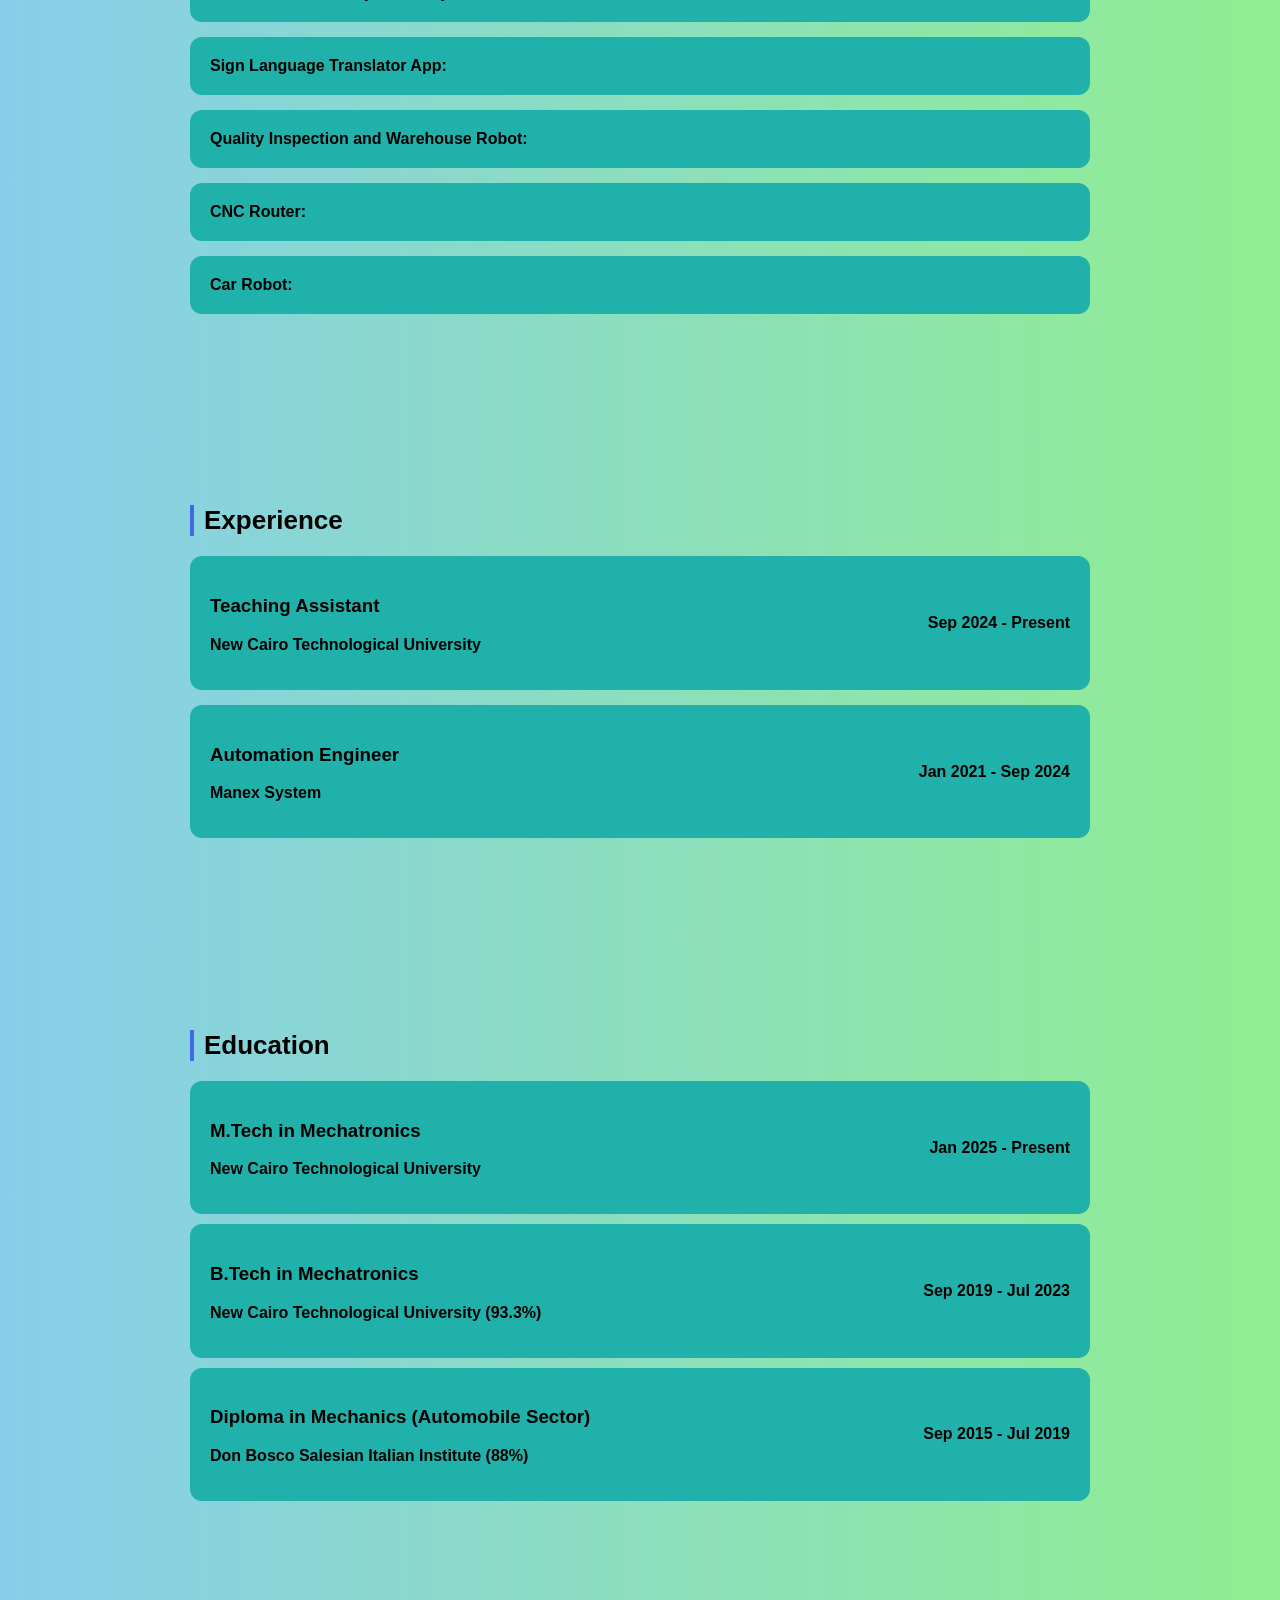
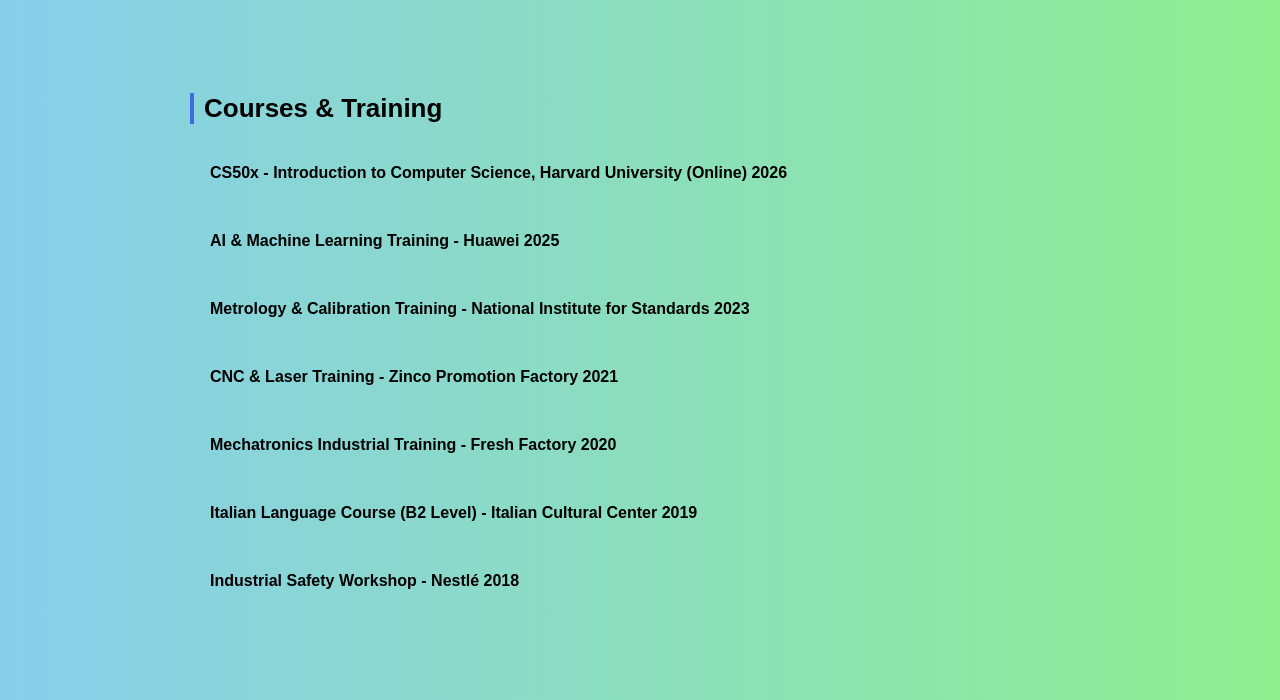
==== commit 1bf4fa65: "Update index.html" ====
--- a/index.html
+++ b/index.html
@@ -23,6 +23,7 @@
     <li><a href="#experience">Experience</a></li>
     <li><a href="#education">Education</a></li>
     <li><a href="#Courses">Courses</a></li>
+    <li><a href="?page=test">Home</a></li>
   </ul>
 </nav>
 
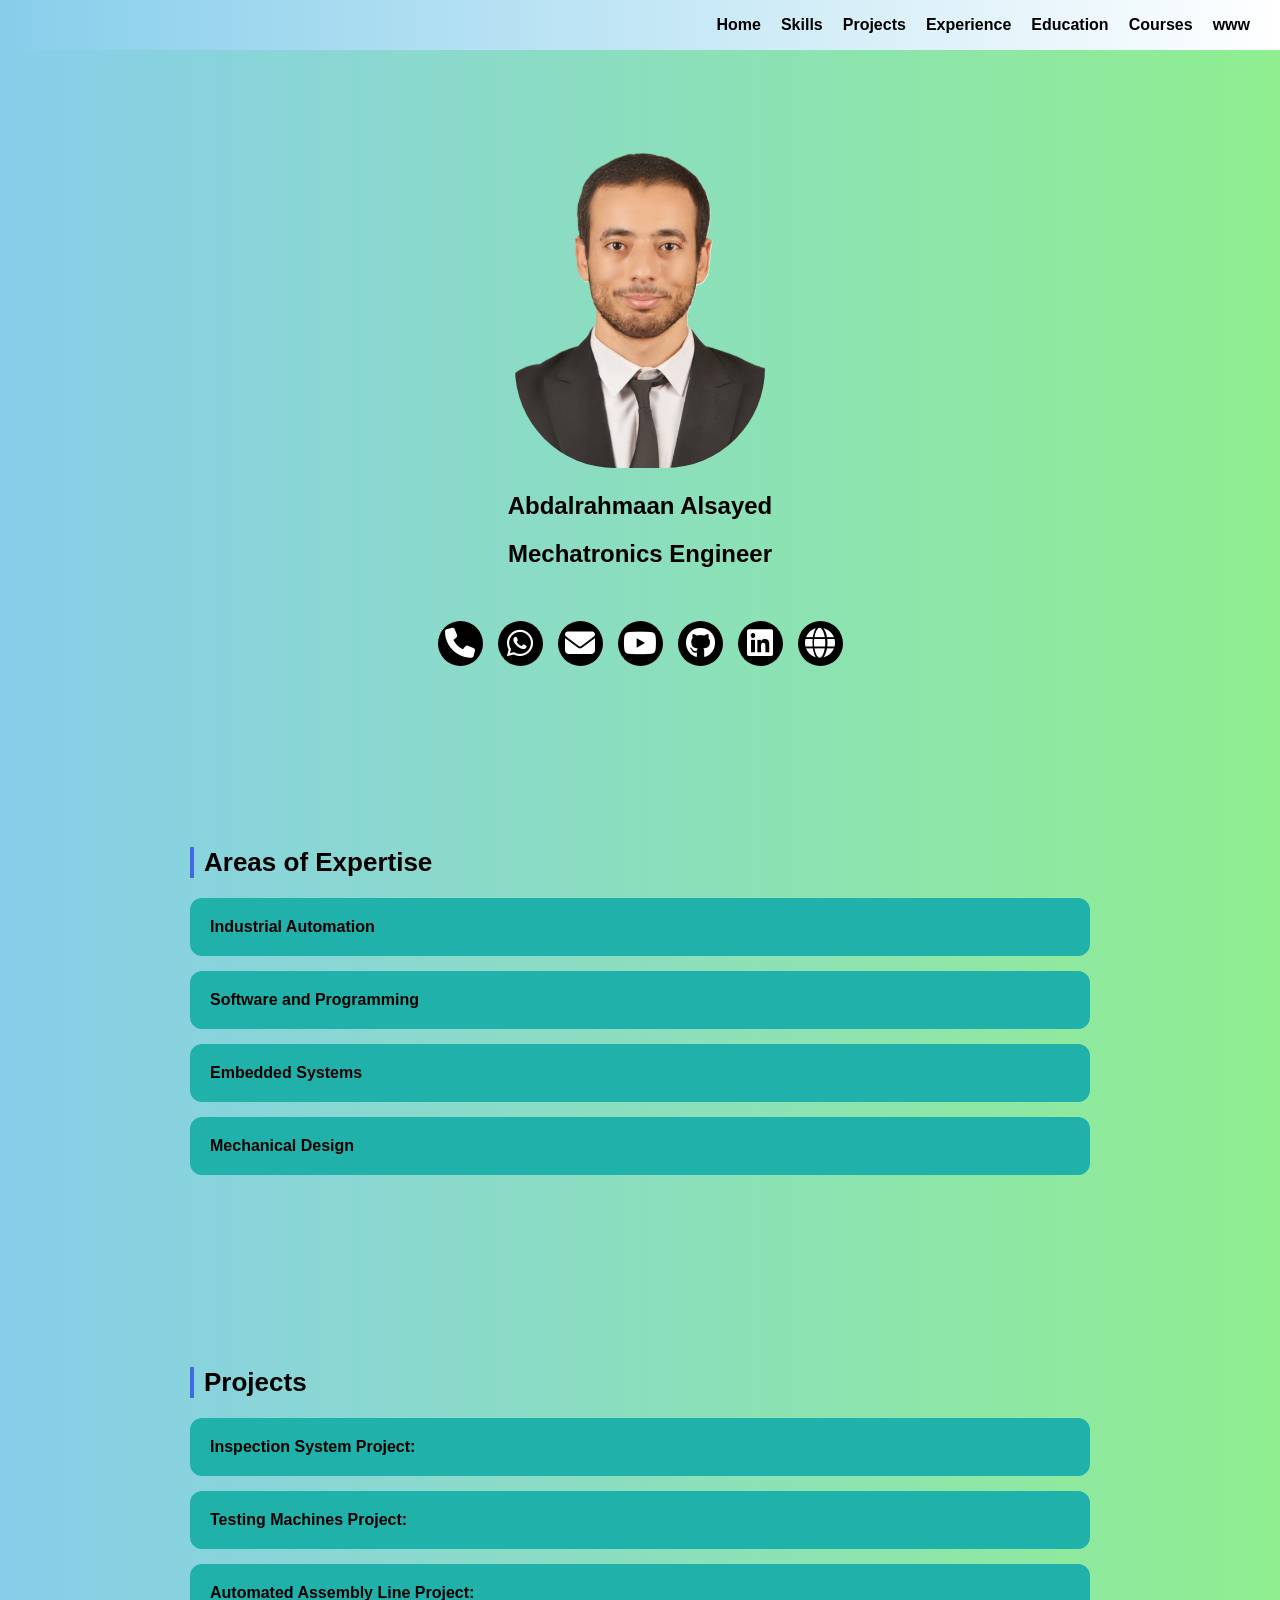
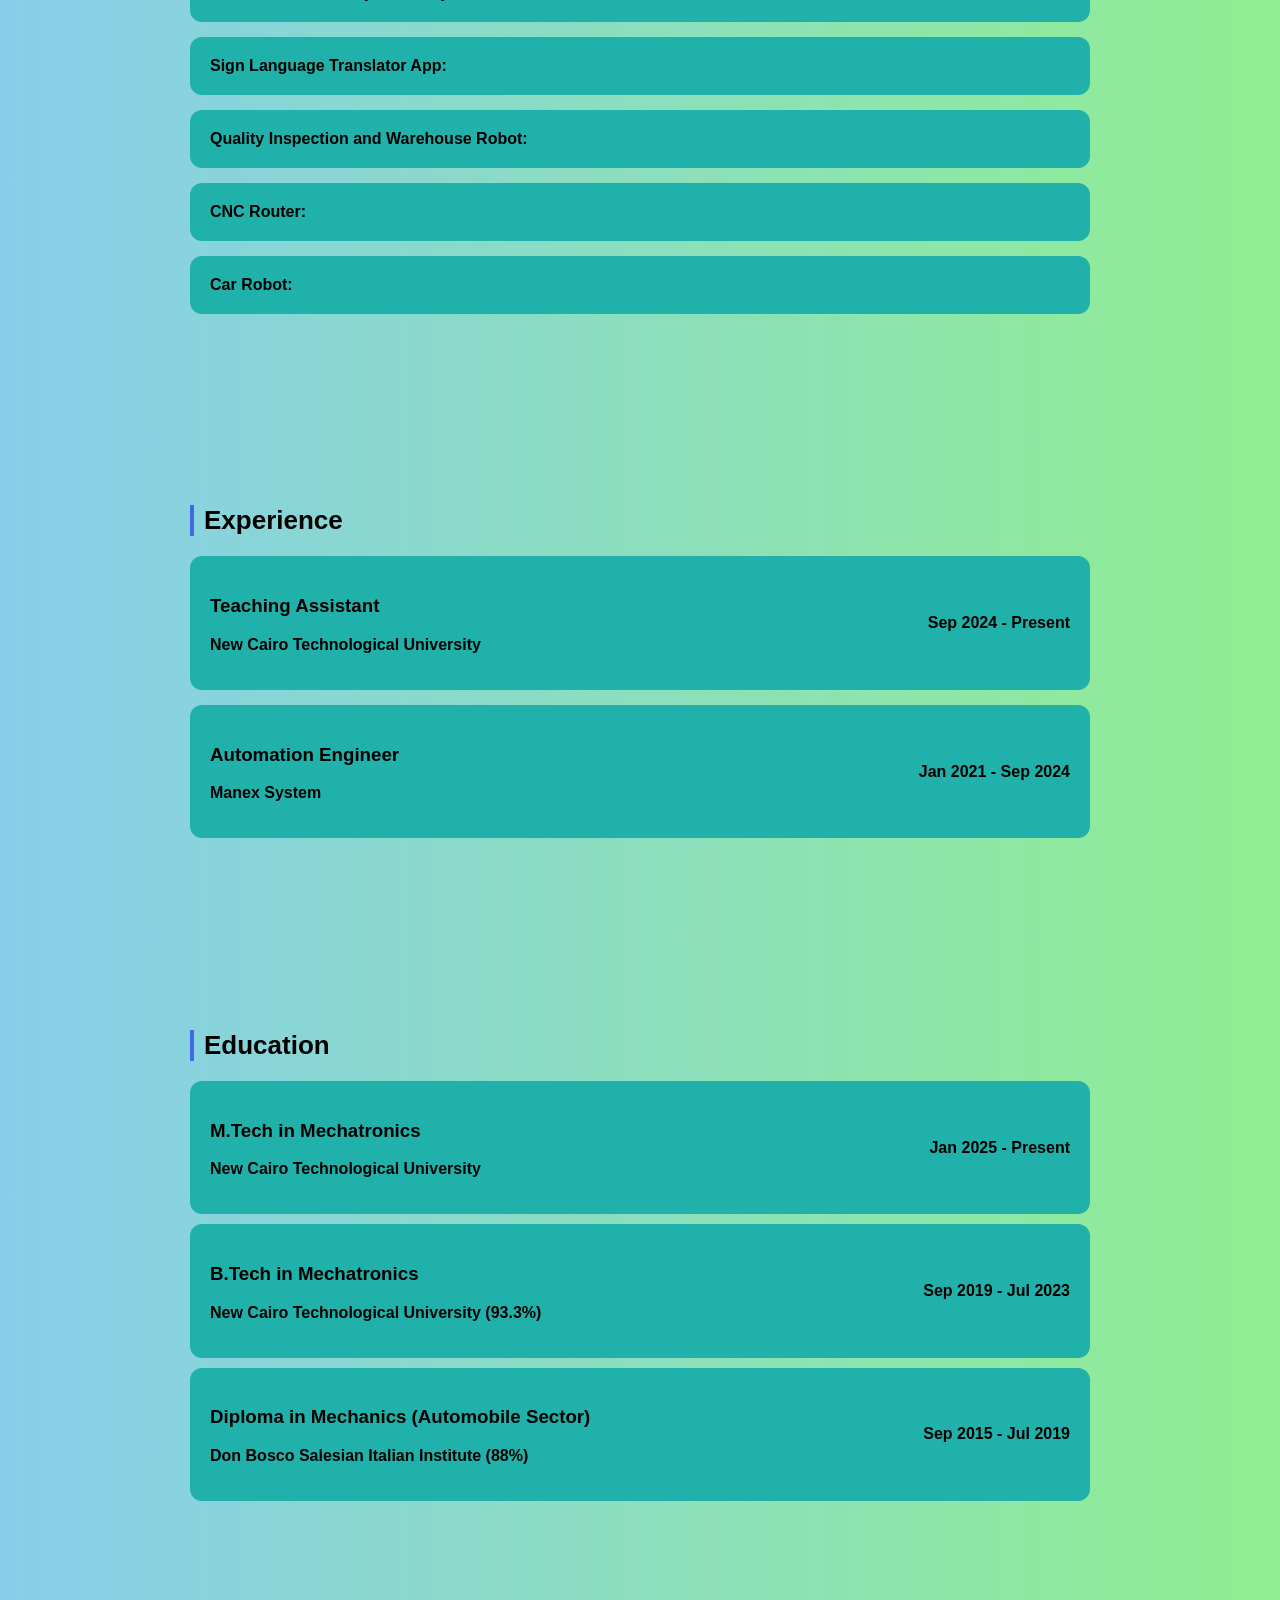
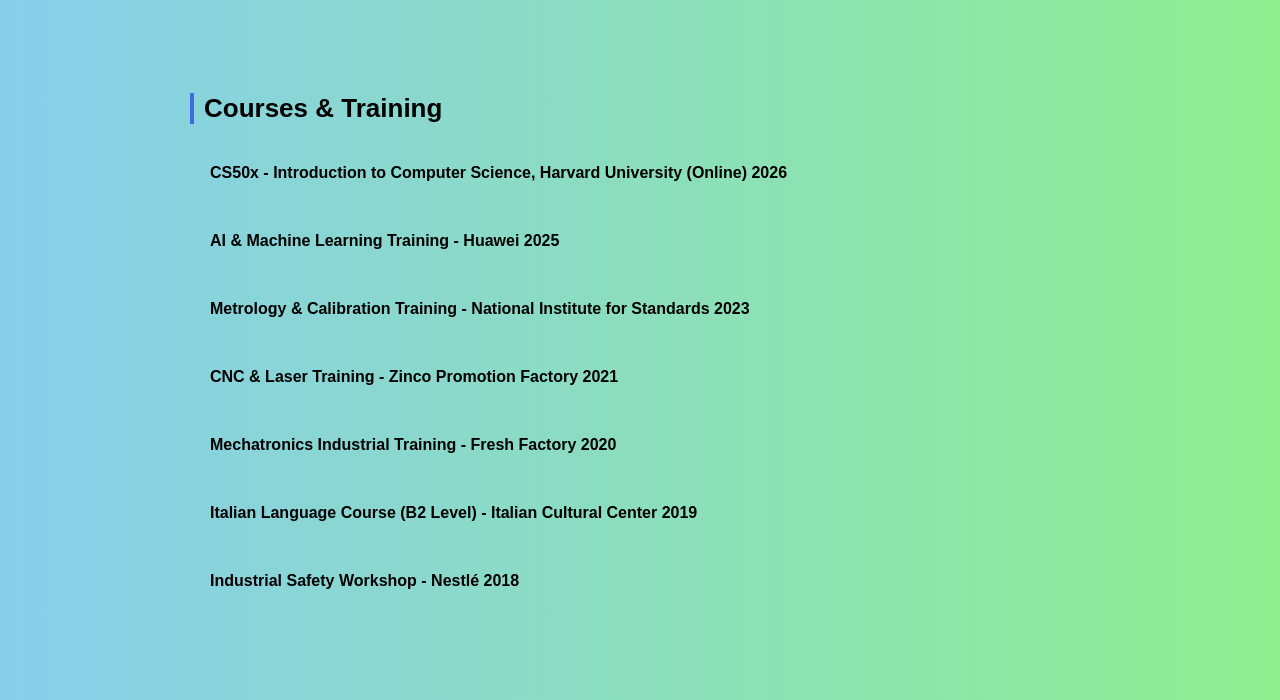
==== commit 39afb741: "Update index.html" ====
--- a/index.html
+++ b/index.html
@@ -23,7 +23,7 @@
     <li><a href="#experience">Experience</a></li>
     <li><a href="#education">Education</a></li>
     <li><a href="#Courses">Courses</a></li>
-    <li><a href="?page=test">Home</a></li>
+    <li><a href="?page=test.html">www</a></li>
   </ul>
 </nav>
 
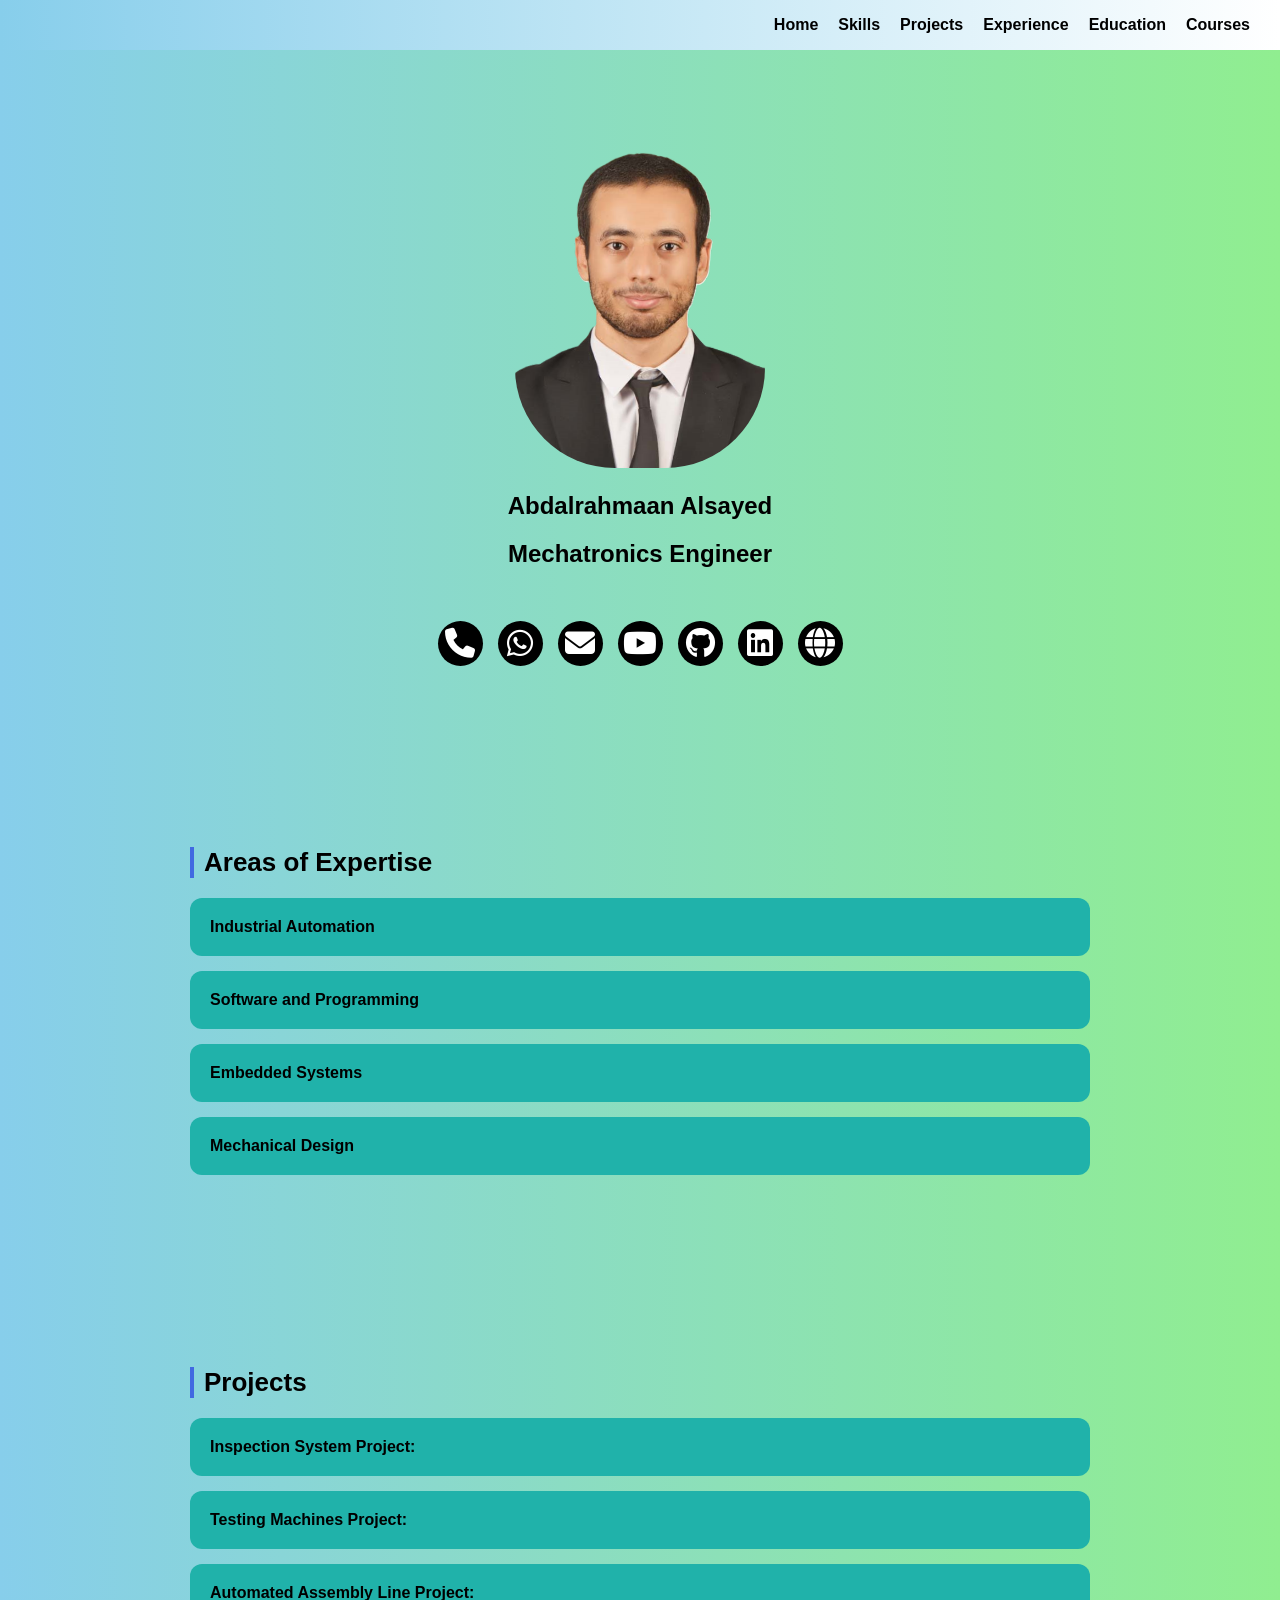
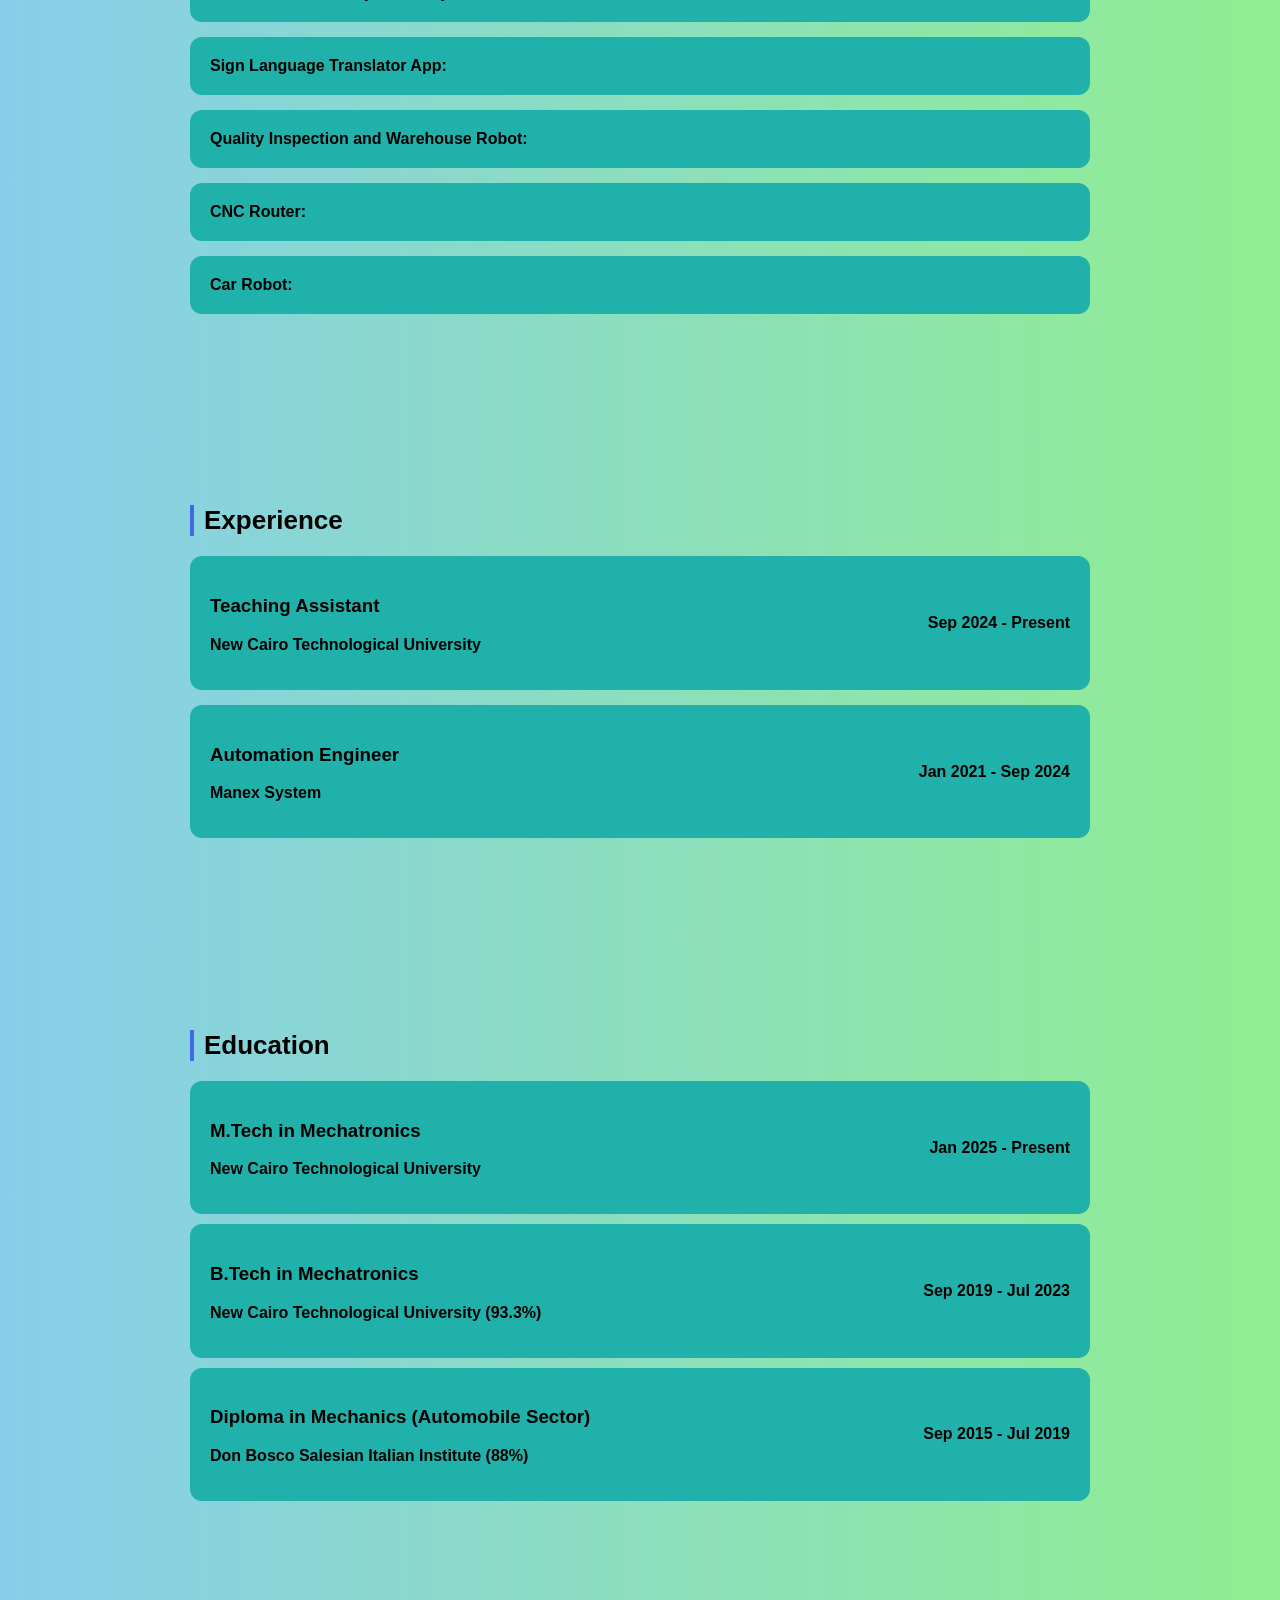
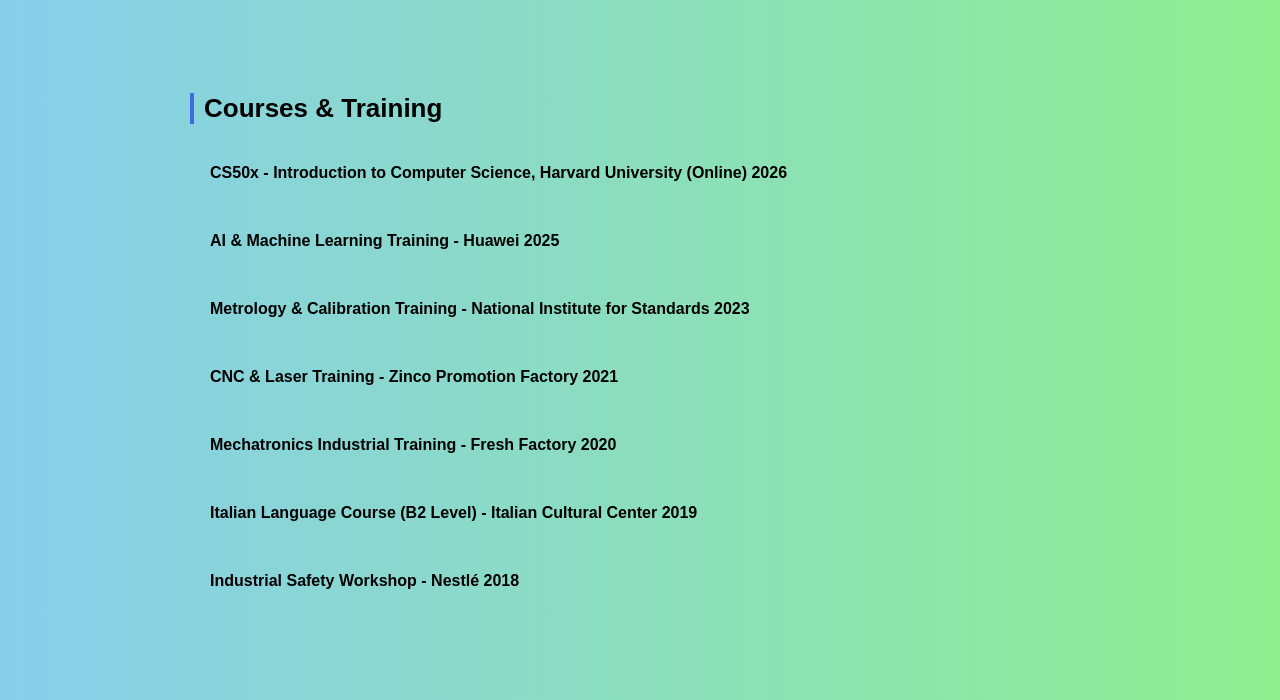
==== commit 0c2a4fba: "Update index.html" ====
--- a/index.html
+++ b/index.html
@@ -23,7 +23,6 @@
     <li><a href="#experience">Experience</a></li>
     <li><a href="#education">Education</a></li>
     <li><a href="#Courses">Courses</a></li>
-    <li><a href="?page=test.html">www</a></li>
   </ul>
 </nav>
 
